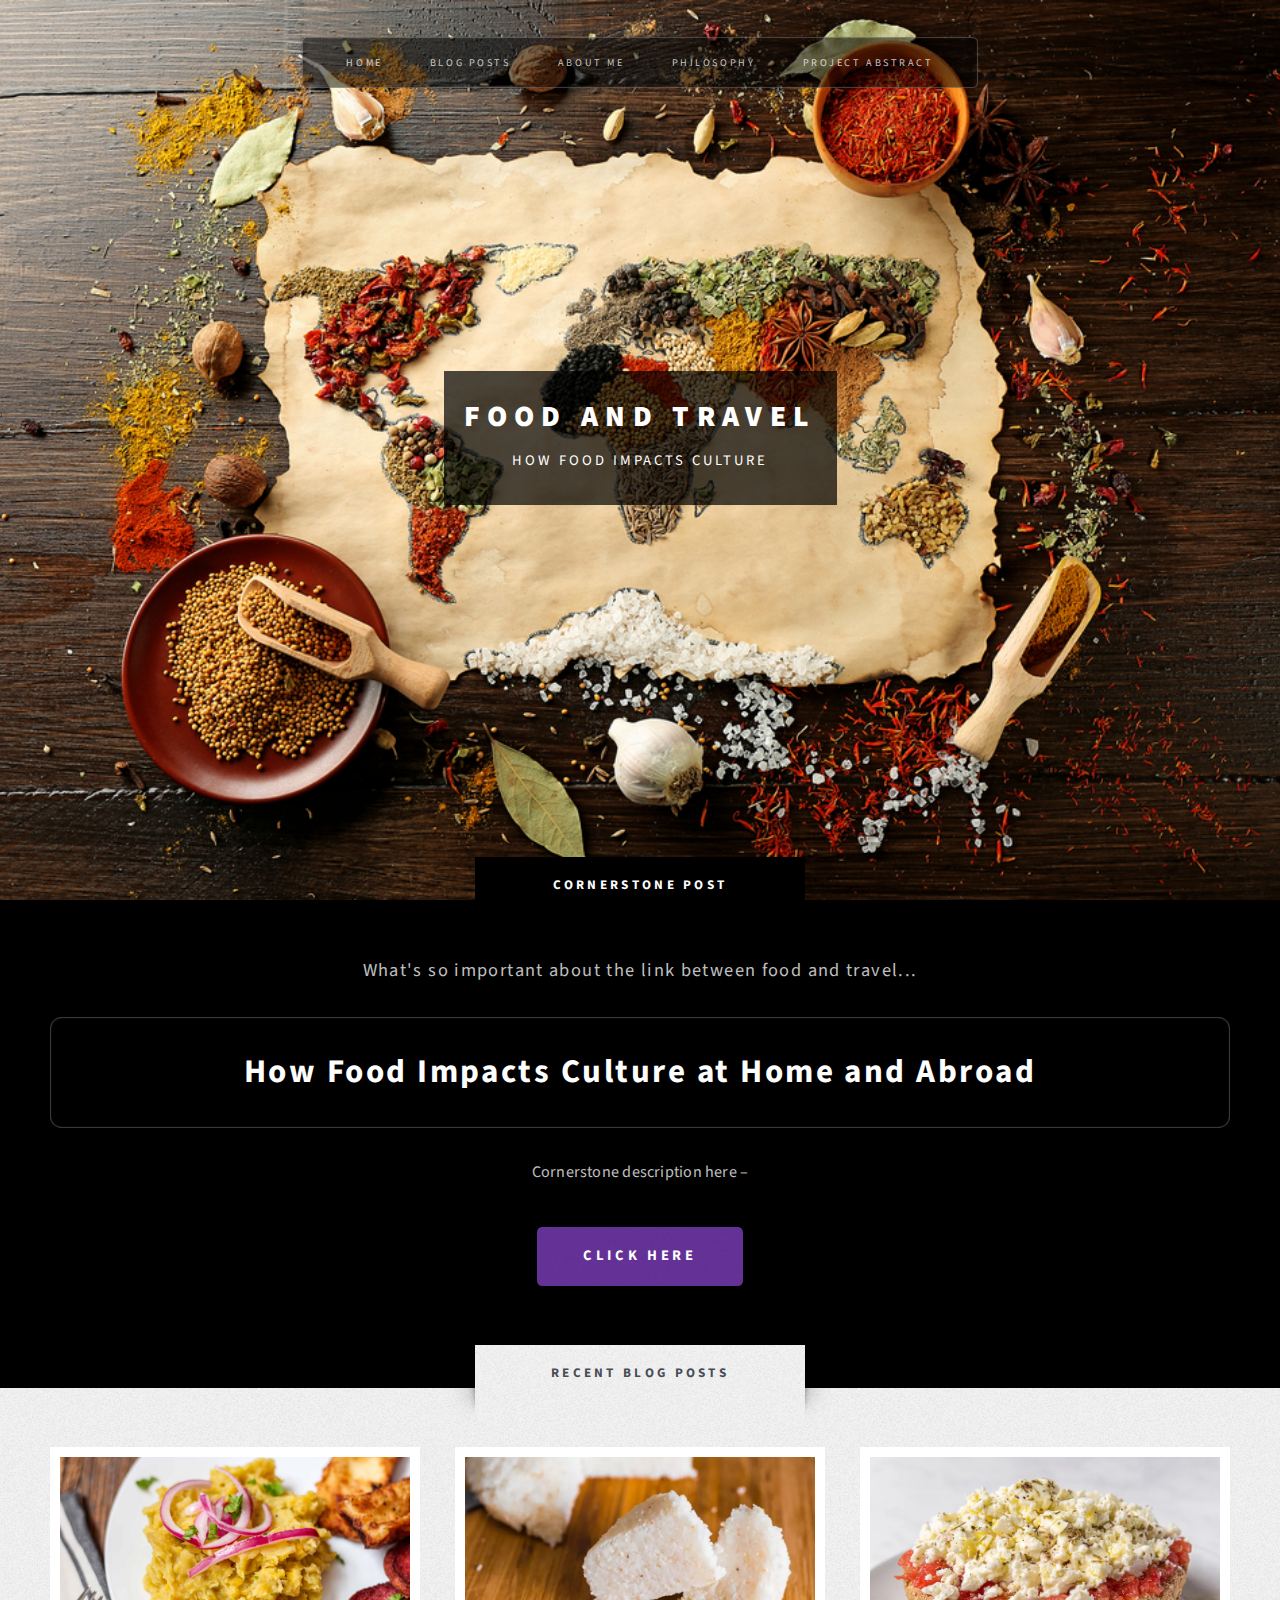
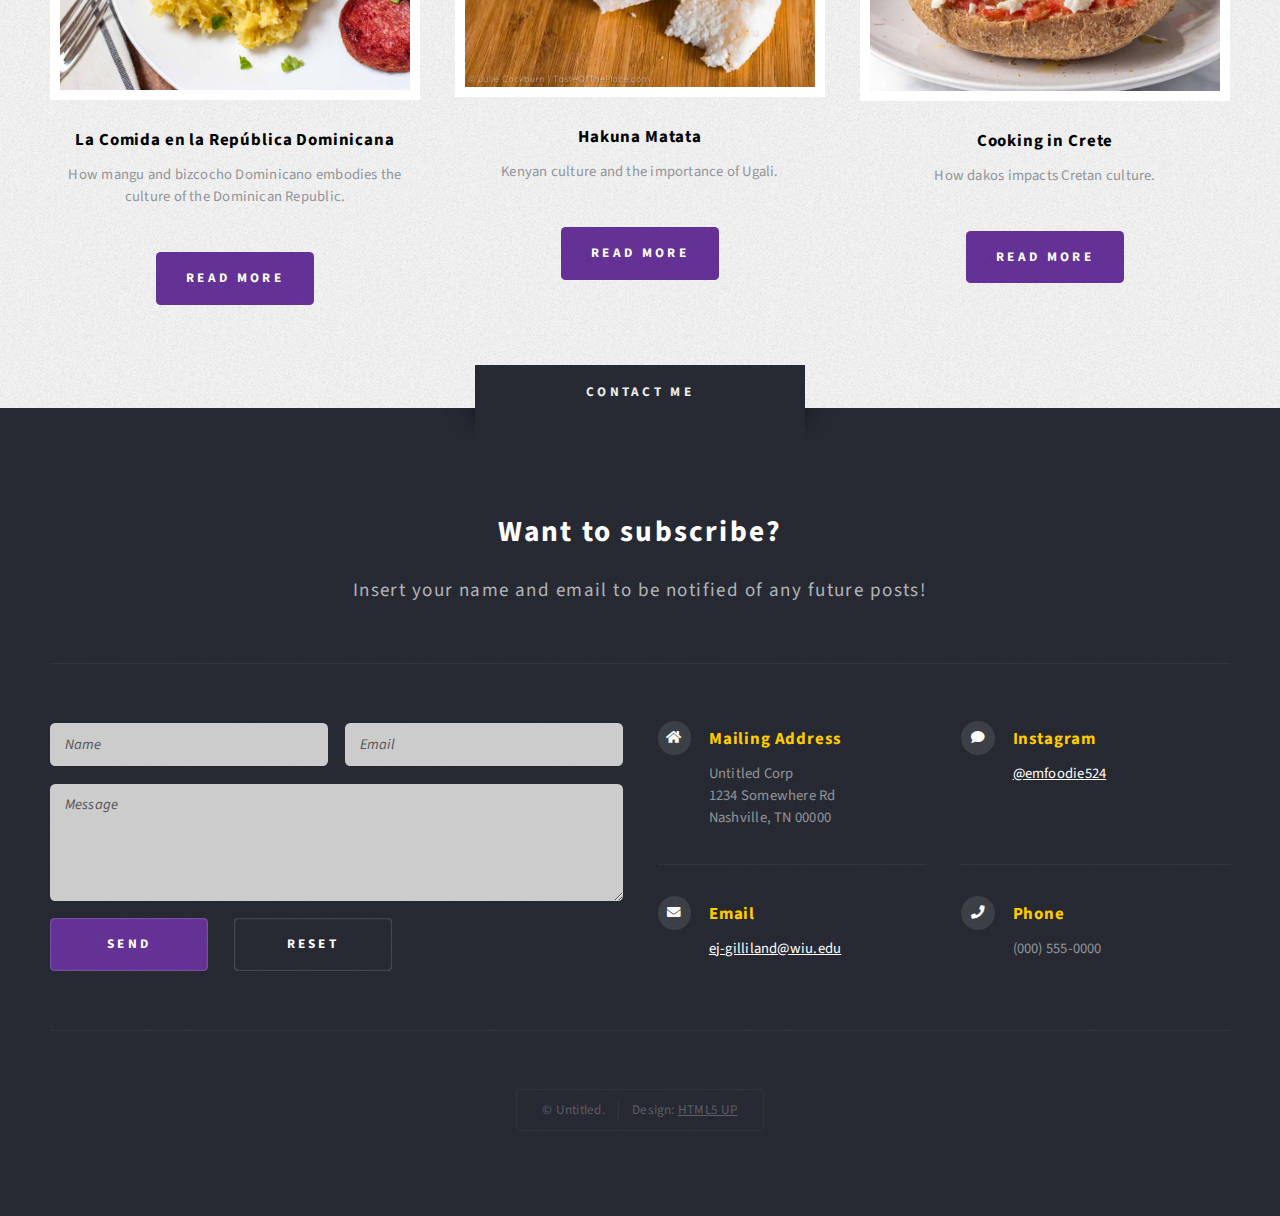
==== index.html @ 0b58a31d "Added top comments" ====
<!DOCTYPE HTML>
<!--
	Escape Velocity by HTML5 UP
	html5up.net | @ajlkn
	Free for personal and commercial use under the CCA 3.0 license (html5up.net/license)
-->
<html>
	<head>
		<title>Emma's Website</title>
		<meta charset="utf-8" />
		<meta name="viewport" content="width=device-width, initial-scale=1, user-scalable=no" />
		<link rel="stylesheet" href="assets/css/main.css" />
	</head>
	<body class="homepage is-preload">
		<div id="page-wrapper">

			<!-- Header -->
			<section id="header" class="wrapper">
				<div class="background"></div>
				<div class="content">
				  <div id="logo">
					<h1><a href="index.html">Food and Travel</a></h1>
					<p>How Food Impacts Culture</p>
				  </div>
				</div>
			  </section>
			  

					<!-- Nav -->
						<nav id="nav">
							<ul>
								<li class="current"><a href="index.html">Home</a></li>
								<li>
									<a href="#">Blog Posts</a>
									<ul>
										<li><a href="Cornerstone Blog Post.html" target="_blank">Cornerstone Blog Post</a></li>
										<li><a href="Blog Post 1.html" target="_blank">Blog Post 1</a></li>
										<li><a href="Blog Post 2.html"target="_blank">Blog Post 2</a></li>
										<li><a href="Blog Post 3.html"target="_blank">Blog Post 3</a></li>
										<li><a href="Blog Post 4.html"target="_blank">Blog Post 4</a></li>
										<li><a href="Blog Post 5.html"target="_blank">Blog Post 5</a></li>
										<li><a href="References.html"target="_blank">References</a></li>
									</ul>
								</li>
								<li><a href="About Me.html">About Me</a></li>
								<li><a href="Accessibility and Design Philosophy.html">Philosophy</a></li>
								<li><a href="Project Abstract.html">Project Abstract</a></li>
							</ul>
						</nav>

				</section>

			<!-- Intro -->
				<section id="intro" class="wrapper style1">
					<div class="title">Cornerstone Post</div>
					<div class="container">
						<p class="style1">What's so important about the link between food and travel...</p>
						<p class="style2">
							How Food Impacts Culture at Home and Abroad<br class="mobile-hide" />
							 <a href="http://html5up.net" class="nobr"></a>
						</p>
						<p class="style3">Cornerstone description here <strong></strong><strong></strong><strong></strong> 
						<a href="http://html5up.net/license"></a>
						 &ndash;</p>
						<ul class="actions">
							<li><a href="Cornerstone Blog Post.html" class="button style3 large">Click here</a></li>
						</ul>
					</div>
				</section>



			<!-- Highlights -->
				<section id="highlights" class="wrapper style3">
					<div class="title">Recent Blog Posts</div>
					<div class="container">
						<div class="row aln-center">
							<div class="col-4 col-12-medium">
								<section class="highlight">
									<a href="#" class="image featured"><img src="images/Mangu.jpg" alt="" width="200" height="200"/></a>
									<h3><a href="#">La Comida en la República Dominicana</a></h3>
									<p>How mangu and bizcocho Dominicano embodies the culture of the Dominican Republic.</p>
									<ul class="actions">
										<li><a href="Blog Post 3.html" class="button style1">Read More</a></li>
									</ul>
								</section>
							</div>
							<div class="col-4 col-12-medium">
								<section class="highlight">
									<a href="#" class="image featured"><img src="images/Ugali.jpg" alt="" width="200" height="200"/></a>
									<h3><a href="#">Hakuna Matata</a></h3>
									<p>Kenyan culture and the importance of Ugali.</p>
									<ul class="actions">
										<li><a href="Blog Post 4.html" class="button style1">Read More</a></li>
									</ul>
								</section>
							</div>
							<div class="col-4 col-12-medium">
								<section class="highlight">
									<a href="#" class="image featured"><img src="images/Dakos.jpg" alt="" width="200" height="200" /> </a>
									<h3><a href="#">Cooking in Crete</a></h3>
									<p>How dakos impacts Cretan culture.</p>
									<ul class="actions">
										<li><a href="Blog Post 5.html" class="button style1">Read More</a></li>
									</ul>
									
								</section>
							</div>
						</div>
					</div>
				</section>

			<!-- Footer -->
				<section id="footer" class="wrapper">
					<div class="title">Contact Me</div>
					<div class="container">
						<header class="style1">
							<h2>Want to subscribe?</h2>
							<p>
								Insert your name and email to be notified of any future posts!
							</p>
						</header>
						<div class="row">
							<div class="col-6 col-12-medium">

								<!-- Contact Form -->
									<section>
										<form method="post" action="#">
											<div class="row gtr-50">
												<div class="col-6 col-12-small">
													<input type="text" name="name" id="contact-name" placeholder="Name" />
												</div>
												<div class="col-6 col-12-small">
													<input type="text" name="email" id="contact-email" placeholder="Email" />
												</div>
												<div class="col-12">
													<textarea name="message" id="contact-message" placeholder="Message" rows="4"></textarea>
												</div>
												<div class="col-12">
													<ul class="actions">
														<li><input type="submit" class="style1" value="Send" /></li>
														<li><input type="reset" class="style2" value="Reset" /></li>
													</ul>
												</div>
											</div>
										</form>
									</section>

							</div>
							<div class="col-6 col-12-medium">

								<!-- Contact -->
									<section class="feature-list small">
										<div class="row">
											<div class="col-6 col-12-small">
												<section>
													<h3 class="icon solid fa-home">Mailing Address</h3>
													<p>
														Untitled Corp<br />
														1234 Somewhere Rd<br />
														Nashville, TN 00000
													</p>
												</section>
											</div>
											<div class="col-6 col-12-small">
												<section>
													<h3 class="icon solid fa-comment">Instagram</h3>
													<p>
														<a href="#">@emfoodie524</a><br />
											
													</p>
												</section>
											</div>
											<div class="col-6 col-12-small">
												<section>
													<h3 class="icon solid fa-envelope">Email</h3>
													<p>
														<a href="#">ej-gilliland@wiu.edu</a>
													</p>
												</section>
											</div>
											<div class="col-6 col-12-small">
												<section>
													<h3 class="icon solid fa-phone">Phone</h3>
													<p>
														(000) 555-0000
													</p>
												</section>
											</div>
										</div>
									</section>

							</div>
						</div>
						<div id="copyright">
							<ul>
								<li>&copy; Untitled.</li><li>Design: <a href="http://html5up.net">HTML5 UP</a></li>
							</ul>
						</div>
					</div>
				</section>

		</div>

		<!-- Scripts -->
			<script src="assets/js/jquery.min.js"></script>
			<script src="assets/js/jquery.dropotron.min.js"></script>
			<script src="assets/js/browser.min.js"></script>
			<script src="assets/js/breakpoints.min.js"></script>
			<script src="assets/js/util.js"></script>
			<script src="assets/js/main.js"></script>

	</body>
</html>
---- assets/css/main.css ----
@import url("fontawesome-all.min.css");
@import url("https://fonts.googleapis.com/css?family=Source+Sans+Pro:400,400italic,700,900");

/*
	Escape Velocity by HTML5 UP
	html5up.net | @ajlkn
	Free for personal and commercial use under the CCA 3.0 license (html5up.net/license)
*/

html, body, div, span, applet, object,
iframe, h1, h2, h3, h4, h5, h6, p, blockquote,
pre, a, abbr, acronym, address, big, cite,
code, del, dfn, em, img, ins, kbd, q, s, samp,
small, strike, strong, sub, sup, tt, var, b,
u, i, center, dl, dt, dd, ol, ul, li, fieldset,
form, label, legend, table, caption, tbody,
tfoot, thead, tr, th, td, article, aside,
canvas, details, embed, figure, figcaption,
footer, header, hgroup, menu, nav, output, ruby,
section, summary, time, mark, audio, video {
	margin: 0;
	padding: 0;
	border: 0;
	font-size: 100%;
	font: inherit;
	vertical-align: baseline;}

article, aside, details, figcaption, figure,
footer, header, hgroup, menu, nav, section {
	display: block;}

body {
	line-height: 1;
}

ol, ul {
	list-style: none;
}

blockquote, q {
	quotes: none;
}

	blockquote:before, blockquote:after, q:before, q:after {
		content: '';
		content: none;
	}

table {
	border-collapse: collapse;
	border-spacing: 0;
}

body {
	-webkit-text-size-adjust: none;
}

mark {
	background-color: transparent;
	color: inherit;
}

input::-moz-focus-inner {
	border: 0;
	padding: 0;
}

input, select, textarea {
	-moz-appearance: none;
	-webkit-appearance: none;
	-ms-appearance: none;
	appearance: none;
}

/* Basic */

	@-ms-viewport {
		width: device-width;
	}

	html {
		box-sizing: border-box;
	}

	*, *:before, *:after {
		box-sizing: inherit;
	}

	body.is-preload *, body.is-preload *:before, body.is-preload *:after {
		-moz-animation: none !important;
		-webkit-animation: none !important;
		-ms-animation: none !important;
		animation: none !important;
		-moz-transition: none !important;
		-webkit-transition: none !important;
		-ms-transition: none !important;
		transition: none !important;
	}

	body, input, textarea, select {
		font-family: 'Source Sans Pro', open sans;
		font-weight: 400;
		color: #919499;
		font-size: 14pt;
		line-height: 1.75em;
		letter-spacing: 0.025em;
	}

	h1, h2, h3, h4, h5, h6 {
		font-weight: 700;
		color: #484d55;
	}

		h1 a, h2 a, h3 a, h4 a, h5 a, h6 a {
			color: inherit;
			text-decoration: none;
		}

	a {
		-moz-transition: color .25s ease-in-out;
		-webkit-transition: color .25s ease-in-out;
		-ms-transition: color .25s ease-in-out;
		transition: color .25s ease-in-out;
		text-decoration: underline;
		color: #717479;
	}

		a:hover {
			text-decoration: none;
		}

	strong, b {
		font-weight: 700;
		color: #484d55;
	}

	blockquote {
		border-left: solid 0.5em #ddd;
		padding: 1em 0 1em 2em;
		font-style: italic;
	}

	em, i {
		font-style: italic;
	}

	hr {
		border: 0;
		border-top: solid 1px #ddd;
		margin: 2em 0 2em 0;
	}

	sub {
		position: relative;
		top: 0.5em;
		font-size: 0.8em;
	}

	sup {
		position: relative;
		top: -0.5em;
		font-size: 0.8em;
	}

	.nobr {
		white-space: nowrap;
	}

	br.clear {
		clear: both;
	}

	p, ul, ol, dl, table, blockquote, form {
		margin-bottom: 2em;
	}

/* Container */

	.container {
		margin: 0 auto;
		max-width: 100%;
		width: 68em;
	}

		@media screen and (max-width: 1680px) {

			.container {
				width: 70em;
			}

		}

		@media screen and (max-width: 1280px) {

			.container {
				width: calc(100% - 100px);
			}

		}

		@media screen and (max-width: 980px) {

			.container {
				width: calc(100% - 100px);
			}

		}

		@media screen and (max-width: 736px) {

			.container {
				width: calc(100% - 40px);
			}

		}

/* Row */

	.row {
		display: flex;
		flex-wrap: wrap;
		box-sizing: border-box;
		align-items: stretch;
	}

		.row > * {
			box-sizing: border-box;
		}

		.row.gtr-uniform > * > :last-child {
			margin-bottom: 0;
		}

		.row.aln-left {
			justify-content: flex-start;
		}

		.row.aln-center {
			justify-content: center;
		}

		.row.aln-right {
			justify-content: flex-end;
		}

		.row.aln-top {
			align-items: flex-start;
		}

		.row.aln-middle {
			align-items: center;
		}

		.row.aln-bottom {
			align-items: flex-end;
		}

		.row > .imp {
			order: -1;
		}

		.row > .col-1 {
			width: 8.33333%;
		}

		.row > .off-1 {
			margin-left: 8.33333%;
		}

		.row > .col-2 {
			width: 16.66667%;
		}

		.row > .off-2 {
			margin-left: 16.66667%;
		}

		.row > .col-3 {
			width: 25%;
		}

		.row > .off-3 {
			margin-left: 25%;
		}

		.row > .col-4 {
			width: 33.33333%;
		}

		.row > .off-4 {
			margin-left: 33.33333%;
		}

		.row > .col-5 {
			width: 41.66667%;
		}

		.row > .off-5 {
			margin-left: 41.66667%;
		}

		.row > .col-6 {
			width: 50%;
		}

		.row > .off-6 {
			margin-left: 50%;
		}

		.row > .col-7 {
			width: 58.33333%;
		}

		.row > .off-7 {
			margin-left: 58.33333%;
		}

		.row > .col-8 {
			width: 66.66667%;
		}

		.row > .off-8 {
			margin-left: 66.66667%;
		}

		.row > .col-9 {
			width: 75%;
		}

		.row > .off-9 {
			margin-left: 75%;
		}

		.row > .col-10 {
			width: 83.33333%;
		}

		.row > .off-10 {
			margin-left: 83.33333%;
		}

		.row > .col-11 {
			width: 91.66667%;
		}

		.row > .off-11 {
			margin-left: 91.66667%;
		}

		.row > .col-12 {
			width: 100%;
		}

		.row > .off-12 {
			margin-left: 100%;
		}

		.row.gtr-0 {
			margin-top: 0px;
			margin-left: 0px;
		}

			.row.gtr-0 > * {
				padding: 0px 0 0 0px;
			}

			.row.gtr-0.gtr-uniform {
				margin-top: 0px;
			}

				.row.gtr-0.gtr-uniform > * {
					padding-top: 0px;
				}

		.row.gtr-25 {
			margin-top: -12.5px;
			margin-left: -12.5px;
		}

			.row.gtr-25 > * {
				padding: 12.5px 0 0 12.5px;
			}

			.row.gtr-25.gtr-uniform {
				margin-top: -12.5px;
			}

				.row.gtr-25.gtr-uniform > * {
					padding-top: 12.5px;
				}

		.row.gtr-50 {
			margin-top: -25px;
			margin-left: -25px;
		}

			.row.gtr-50 > * {
				padding: 25px 0 0 25px;
			}

			.row.gtr-50.gtr-uniform {
				margin-top: -25px;
			}

				.row.gtr-50.gtr-uniform > * {
					padding-top: 25px;
				}

		.row {
			margin-top: -50px;
			margin-left: -50px;
		}

			.row > * {
				padding: 50px 0 0 50px;
			}

			.row.gtr-uniform {
				margin-top: -50px;
			}

				.row.gtr-uniform > * {
					padding-top: 50px;
				}

		.row.gtr-150 {
			margin-top: -75px;
			margin-left: -75px;
		}

			.row.gtr-150 > * {
				padding: 75px 0 0 75px;
			}

			.row.gtr-150.gtr-uniform {
				margin-top: -75px;
			}

				.row.gtr-150.gtr-uniform > * {
					padding-top: 75px;
				}

		.row.gtr-200 {
			margin-top: -100px;
			margin-left: -100px;
		}

			.row.gtr-200 > * {
				padding: 100px 0 0 100px;
			}

			.row.gtr-200.gtr-uniform {
				margin-top: -100px;
			}

				.row.gtr-200.gtr-uniform > * {
					padding-top: 100px;
				}

		@media screen and (max-width: 1680px) {

			.row {
				display: flex;
				flex-wrap: wrap;
				box-sizing: border-box;
				align-items: stretch;
			}

				.row > * {
					box-sizing: border-box;
				}

				.row.gtr-uniform > * > :last-child {
					margin-bottom: 0;
				}

				.row.aln-left {
					justify-content: flex-start;
				}

				.row.aln-center {
					justify-content: center;
				}

				.row.aln-right {
					justify-content: flex-end;
				}

				.row.aln-top {
					align-items: flex-start;
				}

				.row.aln-middle {
					align-items: center;
				}

				.row.aln-bottom {
					align-items: flex-end;
				}

				.row > .imp-xlarge {
					order: -1;
				}

				.row > .col-1-xlarge {
					width: 8.33333%;
				}

				.row > .off-1-xlarge {
					margin-left: 8.33333%;
				}

				.row > .col-2-xlarge {
					width: 16.66667%;
				}

				.row > .off-2-xlarge {
					margin-left: 16.66667%;
				}

				.row > .col-3-xlarge {
					width: 25%;
				}

				.row > .off-3-xlarge {
					margin-left: 25%;
				}

				.row > .col-4-xlarge {
					width: 33.33333%;
				}

				.row > .off-4-xlarge {
					margin-left: 33.33333%;
				}

				.row > .col-5-xlarge {
					width: 41.66667%;
				}

				.row > .off-5-xlarge {
					margin-left: 41.66667%;
				}

				.row > .col-6-xlarge {
					width: 50%;
				}

				.row > .off-6-xlarge {
					margin-left: 50%;
				}

				.row > .col-7-xlarge {
					width: 58.33333%;
				}

				.row > .off-7-xlarge {
					margin-left: 58.33333%;
				}

				.row > .col-8-xlarge {
					width: 66.66667%;
				}

				.row > .off-8-xlarge {
					margin-left: 66.66667%;
				}

				.row > .col-9-xlarge {
					width: 75%;
				}

				.row > .off-9-xlarge {
					margin-left: 75%;
				}

				.row > .col-10-xlarge {
					width: 83.33333%;
				}

				.row > .off-10-xlarge {
					margin-left: 83.33333%;
				}

				.row > .col-11-xlarge {
					width: 91.66667%;
				}

				.row > .off-11-xlarge {
					margin-left: 91.66667%;
				}

				.row > .col-12-xlarge {
					width: 100%;
				}

				.row > .off-12-xlarge {
					margin-left: 100%;
				}

				.row.gtr-0 {
					margin-top: 0px;
					margin-left: 0px;
				}

					.row.gtr-0 > * {
						padding: 0px 0 0 0px;
					}

					.row.gtr-0.gtr-uniform {
						margin-top: 0px;
					}

						.row.gtr-0.gtr-uniform > * {
							padding-top: 0px;
						}

				.row.gtr-25 {
					margin-top: -12.5px;
					margin-left: -12.5px;
				}

					.row.gtr-25 > * {
						padding: 12.5px 0 0 12.5px;
					}

					.row.gtr-25.gtr-uniform {
						margin-top: -12.5px;
					}

						.row.gtr-25.gtr-uniform > * {
							padding-top: 12.5px;
						}

				.row.gtr-50 {
					margin-top: -25px;
					margin-left: -25px;
				}

					.row.gtr-50 > * {
						padding: 25px 0 0 25px;
					}

					.row.gtr-50.gtr-uniform {
						margin-top: -25px;
					}

						.row.gtr-50.gtr-uniform > * {
							padding-top: 25px;
						}

				.row {
					margin-top: -50px;
					margin-left: -50px;
				}

					.row > * {
						padding: 50px 0 0 50px;
					}

					.row.gtr-uniform {
						margin-top: -50px;
					}

						.row.gtr-uniform > * {
							padding-top: 50px;
						}

				.row.gtr-150 {
					margin-top: -75px;
					margin-left: -75px;
				}

					.row.gtr-150 > * {
						padding: 75px 0 0 75px;
					}

					.row.gtr-150.gtr-uniform {
						margin-top: -75px;
					}

						.row.gtr-150.gtr-uniform > * {
							padding-top: 75px;
						}

				.row.gtr-200 {
					margin-top: -100px;
					margin-left: -100px;
				}

					.row.gtr-200 > * {
						padding: 100px 0 0 100px;
					}

					.row.gtr-200.gtr-uniform {
						margin-top: -100px;
					}

						.row.gtr-200.gtr-uniform > * {
							padding-top: 100px;
						}

		}

		@media screen and (max-width: 1280px) {

			.row {
				display: flex;
				flex-wrap: wrap;
				box-sizing: border-box;
				align-items: stretch;
			}

				.row > * {
					box-sizing: border-box;
				}

				.row.gtr-uniform > * > :last-child {
					margin-bottom: 0;
				}

				.row.aln-left {
					justify-content: flex-start;
				}

				.row.aln-center {
					justify-content: center;
				}

				.row.aln-right {
					justify-content: flex-end;
				}

				.row.aln-top {
					align-items: flex-start;
				}

				.row.aln-middle {
					align-items: center;
				}

				.row.aln-bottom {
					align-items: flex-end;
				}

				.row > .imp-large {
					order: -1;
				}

				.row > .col-1-large {
					width: 8.33333%;
				}

				.row > .off-1-large {
					margin-left: 8.33333%;
				}

				.row > .col-2-large {
					width: 16.66667%;
				}

				.row > .off-2-large {
					margin-left: 16.66667%;
				}

				.row > .col-3-large {
					width: 25%;
				}

				.row > .off-3-large {
					margin-left: 25%;
				}

				.row > .col-4-large {
					width: 33.33333%;
				}

				.row > .off-4-large {
					margin-left: 33.33333%;
				}

				.row > .col-5-large {
					width: 41.66667%;
				}

				.row > .off-5-large {
					margin-left: 41.66667%;
				}

				.row > .col-6-large {
					width: 50%;
				}

				.row > .off-6-large {
					margin-left: 50%;
				}

				.row > .col-7-large {
					width: 58.33333%;
				}

				.row > .off-7-large {
					margin-left: 58.33333%;
				}

				.row > .col-8-large {
					width: 66.66667%;
				}

				.row > .off-8-large {
					margin-left: 66.66667%;
				}

				.row > .col-9-large {
					width: 75%;
				}

				.row > .off-9-large {
					margin-left: 75%;
				}

				.row > .col-10-large {
					width: 83.33333%;
				}

				.row > .off-10-large {
					margin-left: 83.33333%;
				}

				.row > .col-11-large {
					width: 91.66667%;
				}

				.row > .off-11-large {
					margin-left: 91.66667%;
				}

				.row > .col-12-large {
					width: 100%;
				}

				.row > .off-12-large {
					margin-left: 100%;
				}

				.row.gtr-0 {
					margin-top: 0px;
					margin-left: 0px;
				}

					.row.gtr-0 > * {
						padding: 0px 0 0 0px;
					}

					.row.gtr-0.gtr-uniform {
						margin-top: 0px;
					}

						.row.gtr-0.gtr-uniform > * {
							padding-top: 0px;
						}

				.row.gtr-25 {
					margin-top: -8.75px;
					margin-left: -8.75px;
				}

					.row.gtr-25 > * {
						padding: 8.75px 0 0 8.75px;
					}

					.row.gtr-25.gtr-uniform {
						margin-top: -8.75px;
					}

						.row.gtr-25.gtr-uniform > * {
							padding-top: 8.75px;
						}

				.row.gtr-50 {
					margin-top: -17.5px;
					margin-left: -17.5px;
				}

					.row.gtr-50 > * {
						padding: 17.5px 0 0 17.5px;
					}

					.row.gtr-50.gtr-uniform {
						margin-top: -17.5px;
					}

						.row.gtr-50.gtr-uniform > * {
							padding-top: 17.5px;
						}

				.row {
					margin-top: -35px;
					margin-left: -35px;
				}

					.row > * {
						padding: 35px 0 0 35px;
					}

					.row.gtr-uniform {
						margin-top: -35px;
					}

						.row.gtr-uniform > * {
							padding-top: 35px;
						}

				.row.gtr-150 {
					margin-top: -52.5px;
					margin-left: -52.5px;
				}

					.row.gtr-150 > * {
						padding: 52.5px 0 0 52.5px;
					}

					.row.gtr-150.gtr-uniform {
						margin-top: -52.5px;
					}

						.row.gtr-150.gtr-uniform > * {
							padding-top: 52.5px;
						}

				.row.gtr-200 {
					margin-top: -70px;
					margin-left: -70px;
				}

					.row.gtr-200 > * {
						padding: 70px 0 0 70px;
					}

					.row.gtr-200.gtr-uniform {
						margin-top: -70px;
					}

						.row.gtr-200.gtr-uniform > * {
							padding-top: 70px;
						}

		}

		@media screen and (max-width: 980px) {

			.row {
				display: flex;
				flex-wrap: wrap;
				box-sizing: border-box;
				align-items: stretch;
			}

				.row > * {
					box-sizing: border-box;
				}

				.row.gtr-uniform > * > :last-child {
					margin-bottom: 0;
				}

				.row.aln-left {
					justify-content: flex-start;
				}

				.row.aln-center {
					justify-content: center;
				}

				.row.aln-right {
					justify-content: flex-end;
				}

				.row.aln-top {
					align-items: flex-start;
				}

				.row.aln-middle {
					align-items: center;
				}

				.row.aln-bottom {
					align-items: flex-end;
				}

				.row > .imp-medium {
					order: -1;
				}

				.row > .col-1-medium {
					width: 8.33333%;
				}

				.row > .off-1-medium {
					margin-left: 8.33333%;
				}

				.row > .col-2-medium {
					width: 16.66667%;
				}

				.row > .off-2-medium {
					margin-left: 16.66667%;
				}

				.row > .col-3-medium {
					width: 25%;
				}

				.row > .off-3-medium {
					margin-left: 25%;
				}

				.row > .col-4-medium {
					width: 33.33333%;
				}

				.row > .off-4-medium {
					margin-left: 33.33333%;
				}

				.row > .col-5-medium {
					width: 41.66667%;
				}

				.row > .off-5-medium {
					margin-left: 41.66667%;
				}

				.row > .col-6-medium {
					width: 50%;
				}

				.row > .off-6-medium {
					margin-left: 50%;
				}

				.row > .col-7-medium {
					width: 58.33333%;
				}

				.row > .off-7-medium {
					margin-left: 58.33333%;
				}

				.row > .col-8-medium {
					width: 66.66667%;
				}

				.row > .off-8-medium {
					margin-left: 66.66667%;
				}

				.row > .col-9-medium {
					width: 75%;
				}

				.row > .off-9-medium {
					margin-left: 75%;
				}

				.row > .col-10-medium {
					width: 83.33333%;
				}

				.row > .off-10-medium {
					margin-left: 83.33333%;
				}

				.row > .col-11-medium {
					width: 91.66667%;
				}

				.row > .off-11-medium {
					margin-left: 91.66667%;
				}

				.row > .col-12-medium {
					width: 100%;
				}

				.row > .off-12-medium {
					margin-left: 100%;
				}

				.row.gtr-0 {
					margin-top: 0px;
					margin-left: 0px;
				}

					.row.gtr-0 > * {
						padding: 0px 0 0 0px;
					}

					.row.gtr-0.gtr-uniform {
						margin-top: 0px;
					}

						.row.gtr-0.gtr-uniform > * {
							padding-top: 0px;
						}

				.row.gtr-25 {
					margin-top: -12.5px;
					margin-left: -12.5px;
				}

					.row.gtr-25 > * {
						padding: 12.5px 0 0 12.5px;
					}

					.row.gtr-25.gtr-uniform {
						margin-top: -12.5px;
					}

						.row.gtr-25.gtr-uniform > * {
							padding-top: 12.5px;
						}

				.row.gtr-50 {
					margin-top: -25px;
					margin-left: -25px;
				}

					.row.gtr-50 > * {
						padding: 25px 0 0 25px;
					}

					.row.gtr-50.gtr-uniform {
						margin-top: -25px;
					}

						.row.gtr-50.gtr-uniform > * {
							padding-top: 25px;
						}

				.row {
					margin-top: -50px;
					margin-left: -50px;
				}

					.row > * {
						padding: 50px 0 0 50px;
					}

					.row.gtr-uniform {
						margin-top: -50px;
					}

						.row.gtr-uniform > * {
							padding-top: 50px;
						}

				.row.gtr-150 {
					margin-top: -75px;
					margin-left: -75px;
				}

					.row.gtr-150 > * {
						padding: 75px 0 0 75px;
					}

					.row.gtr-150.gtr-uniform {
						margin-top: -75px;
					}

						.row.gtr-150.gtr-uniform > * {
							padding-top: 75px;
						}

				.row.gtr-200 {
					margin-top: -100px;
					margin-left: -100px;
				}

					.row.gtr-200 > * {
						padding: 100px 0 0 100px;
					}

					.row.gtr-200.gtr-uniform {
						margin-top: -100px;
					}

						.row.gtr-200.gtr-uniform > * {
							padding-top: 100px;
						}

		}

		@media screen and (max-width: 736px) {

			.row {
				display: flex;
				flex-wrap: wrap;
				box-sizing: border-box;
				align-items: stretch;
			}

				.row > * {
					box-sizing: border-box;
				}

				.row.gtr-uniform > * > :last-child {
					margin-bottom: 0;
				}

				.row.aln-left {
					justify-content: flex-start;
				}

				.row.aln-center {
					justify-content: center;
				}

				.row.aln-right {
					justify-content: flex-end;
				}

				.row.aln-top {
					align-items: flex-start;
				}

				.row.aln-middle {
					align-items: center;
				}

				.row.aln-bottom {
					align-items: flex-end;
				}

				.row > .imp-small {
					order: -1;
				}

				.row > .col-1-small {
					width: 8.33333%;
				}

				.row > .off-1-small {
					margin-left: 8.33333%;
				}

				.row > .col-2-small {
					width: 16.66667%;
				}

				.row > .off-2-small {
					margin-left: 16.66667%;
				}

				.row > .col-3-small {
					width: 25%;
				}

				.row > .off-3-small {
					margin-left: 25%;
				}

				.row > .col-4-small {
					width: 33.33333%;
				}

				.row > .off-4-small {
					margin-left: 33.33333%;
				}

				.row > .col-5-small {
					width: 41.66667%;
				}

				.row > .off-5-small {
					margin-left: 41.66667%;
				}

				.row > .col-6-small {
					width: 50%;
				}

				.row > .off-6-small {
					margin-left: 50%;
				}

				.row > .col-7-small {
					width: 58.33333%;
				}

				.row > .off-7-small {
					margin-left: 58.33333%;
				}

				.row > .col-8-small {
					width: 66.66667%;
				}

				.row > .off-8-small {
					margin-left: 66.66667%;
				}

				.row > .col-9-small {
					width: 75%;
				}

				.row > .off-9-small {
					margin-left: 75%;
				}

				.row > .col-10-small {
					width: 83.33333%;
				}

				.row > .off-10-small {
					margin-left: 83.33333%;
				}

				.row > .col-11-small {
					width: 91.66667%;
				}

				.row > .off-11-small {
					margin-left: 91.66667%;
				}

				.row > .col-12-small {
					width: 100%;
				}

				.row > .off-12-small {
					margin-left: 100%;
				}

				.row.gtr-0 {
					margin-top: 0px;
					margin-left: 0px;
				}

					.row.gtr-0 > * {
						padding: 0px 0 0 0px;
					}

					.row.gtr-0.gtr-uniform {
						margin-top: 0px;
					}

						.row.gtr-0.gtr-uniform > * {
							padding-top: 0px;
						}

				.row.gtr-25 {
					margin-top: -7.5px;
					margin-left: -7.5px;
				}

					.row.gtr-25 > * {
						padding: 7.5px 0 0 7.5px;
					}

					.row.gtr-25.gtr-uniform {
						margin-top: -7.5px;
					}

						.row.gtr-25.gtr-uniform > * {
							padding-top: 7.5px;
						}

				.row.gtr-50 {
					margin-top: -15px;
					margin-left: -15px;
				}

					.row.gtr-50 > * {
						padding: 15px 0 0 15px;
					}

					.row.gtr-50.gtr-uniform {
						margin-top: -15px;
					}

						.row.gtr-50.gtr-uniform > * {
							padding-top: 15px;
						}

				.row {
					margin-top: -30px;
					margin-left: -30px;
				}

					.row > * {
						padding: 30px 0 0 30px;
					}

					.row.gtr-uniform {
						margin-top: -30px;
					}

						.row.gtr-uniform > * {
							padding-top: 30px;
						}

				.row.gtr-150 {
					margin-top: -45px;
					margin-left: -45px;
				}

					.row.gtr-150 > * {
						padding: 45px 0 0 45px;
					}

					.row.gtr-150.gtr-uniform {
						margin-top: -45px;
					}

						.row.gtr-150.gtr-uniform > * {
							padding-top: 45px;
						}

				.row.gtr-200 {
					margin-top: -60px;
					margin-left: -60px;
				}

					.row.gtr-200 > * {
						padding: 60px 0 0 60px;
					}

					.row.gtr-200.gtr-uniform {
						margin-top: -60px;
					}

						.row.gtr-200.gtr-uniform > * {
							padding-top: 60px;
						}

		}

/* Section/Article */

	section,
	article {
		margin: 0 0 4em 0;
	}

	section > :last-child,
	article > :last-child,
	section:last-child,
	article:last-child {
		margin-bottom: 0;
	}

	header.style1 {
		text-align: center;
		padding: 3em 0 3em 0;
	}

		header.style1 h2 {
			font-weight: 700;
			font-size: 2em;
			letter-spacing: 0.075em;
			line-height: 1.5em;
		}

		header.style1 p {
			color: #b1b4b9;
			display: block;
			margin: 1.15em 0 0 0;
			font-size: 1.3em;
			letter-spacing: 0.075em;
			line-height: 1.5em;
		}

/* Table */

	table {
		width: 100%;
	}

		table.default {
			width: 100%;
		}

			table.default tbody tr:nth-child(2n+2) {
				background: #f4f4f4;
			}

			table.default td {
				padding: 0.5em 1em 0.5em 1em;
			}

			table.default th {
				text-align: left;
				font-weight: 400;
				padding: 0.5em 1em 0.5em 1em;
			}

			table.default thead {
				background: #484d55;
				color: #fff;
			}

			table.default tfoot {
				background: #eee;
			}

/* Form */

	form label {
		display: block;
		font-weight: 700;
		color: #484d55;
		margin: 0.25em 0 0.5em 0;
	}

	form input[type="text"],
	form input[type="email"],
	form input[type="password"],
	form select,
	form textarea {
		-moz-transition: all .25s ease-in-out;
		-webkit-transition: all .25s ease-in-out;
		-ms-transition: all .25s ease-in-out;
		transition: all .25s ease-in-out;
		-webkit-appearance: none;
		display: block;
		border: 0;
		background: #eee;
		box-shadow: inset 0px 0px 1px 0px #a0a1a7;
		border-radius: 0.35em;
		width: 100%;
		padding: 0.75em 1em 0.75em 1em;
	}

		form input[type="text"]:focus,
		form input[type="email"]:focus,
		form input[type="password"]:focus,
		form select:focus,
		form textarea:focus {
			background: #f8f8f8;
		}

	form input[type="text"],
	form input[type="email"]
	input[type="password"] {
		line-height: 1em;
	}

	form select {
		line-height: 1em;
	}

	form textarea {
		min-height: 8em;
	}

	form ul.actions {
		margin-top: 0;
	}

	form ::-webkit-input-placeholder {
		color: #555 !important;
		font-style: italic;
		line-height: 1.35em;
	}

	form :-moz-placeholder {
		color: #555 !important;
		font-style: italic;
	}

	form ::-moz-placeholder {
		color: #555 !important;
		font-style: italic;
	}

	form :-ms-input-placeholder {
		color: #555 !important;
		font-style: italic;
	}

	form ::-moz-focus-inner {
		border: 0;
	}

/* Image */

	.image {
		display: inline-block;
	}

		.image img {
			display: block;
			width: 100%;
		}

		.image.fit {
			display: block;
			width: 100%;
		}

		.image.left {
			float: left;
			margin: 0 2em 2em 0;
		}

		.image.centered {
			display: block;
			margin: 0 0 2em 0;
		}

			.image.centered img {
				margin: 0 auto;
				width: auto;
			}

		.image.featured {
			display: block;
			width: 100%;
			margin: 0 0 2em 0;
		}
		.image.featured img {
			max-width: 500px; /* Set the maximum width to 500px */
			height: auto; /* Maintain aspect ratio by auto-adjusting the height */
			margin: 0 auto; /* Center the image horizontally */

		  }

/* Button */

	input[type="button"],
	input[type="submit"],
	input[type="reset"],
	button,
	.button {
		-moz-transition: all .25s ease-in-out;
		-webkit-transition: all .25s ease-in-out;
		-ms-transition: all .25s ease-in-out;
		transition: all .25s ease-in-out;
		display: inline-block;
		background: #444;
		text-align: center;
		text-transform: uppercase;
		font-weight: 700;
		letter-spacing: 0.25em;
		text-decoration: none;
		border-radius: 0.35em;
		border: 0;
		outline: 0;
		cursor: pointer;
		padding: 0 2.25em 0 2.25em;
		font-size: 0.9em;
		min-width: 12em;
		height: 4em;
		line-height: 4em;
	}

		input[type="button"]:hover,
		input[type="submit"]:hover,
		input[type="reset"]:hover,
		button:hover,
		.button:hover {
			background-color: #c283f2;
		}

		input[type="button"].large,
		input[type="submit"].large,
		input[type="reset"].large,
		button.large,
		.button.large {
			font-size: 1em;
			min-width: 14em;
		}

		input[type="button"].style1,
		input[type="submit"].style1,
		input[type="reset"].style1,
		button.style1,
		.button.style1 {
			background: #663399 url("images/overlay.png");
			color: #fff;
		}

			input[type="button"].style1:hover,
			input[type="submit"].style1:hover,
			input[type="reset"].style1:hover,
			button.style1:hover,
			.button.style1:hover {
				background-color: #FFCC00;
			}

			input[type="button"].style1:active,
			input[type="submit"].style1:active,
			input[type="reset"].style1:active,
			button.style1:active,
			.button.style1:active {
				background-color: #FFCC00;
			}

		input[type="button"].style2,
		input[type="submit"].style2,
		input[type="reset"].style2,
		button.style2,
		.button.style2 {
			background: none;
			color: #663399;
			box-shadow: inset 0px 0px 2px 0px #a0a1a7;
		}

			input[type="button"].style2:hover,
			input[type="submit"].style2:hover,
			input[type="reset"].style2:hover,
			button.style2:hover,
			.button.style2:hover {
				box-shadow: inset 0px 0px 2px 0px #606167;
			}

			input[type="button"].style2:active,
			input[type="submit"].style2:active,
			input[type="reset"].style2:active,
			button.style2:active,
			.button.style2:active {
				box-shadow: inset 0px 0px 2px 0px #202127;
			}

		input[type="button"].style3,
		input[type="submit"].style3,
		input[type="reset"].style3,
		button.style3,
		.button.style3 {
			background: #663399 url("images/overlay.png");
		}

			input[type="button"].style3:hover,
			input[type="submit"].style3:hover,
			input[type="reset"].style3:hover,
			button.style3:hover,
			.button.style3:hover {
				background-color: #FFCC00;
				color: white !important;

			}

			input[type="button"].style3:active,
			input[type="submit"].style3:active,
			input[type="reset"].style3:active,
			button.style3:active,
			.button.style3:active {
				background-color: #1f232b;
			}

/* List */

	ul {
		list-style: disc;
		padding-left: 1em;
	}

		ul li {
			padding-left: 0.5em;
		}

		ul.style2 {
			list-style: none;
			padding-left: 0;
		}

			ul.style2 li {
				border-top: solid 1px #eee;
				padding: 1.5em 0 0 0;
				margin: 1.5em 0 0 0;
			}

				ul.style2 li:first-child {
					border-top: 0;
					padding-top: 0;
					margin-top: 0;
				}

		ul.style3 {
			list-style: none;
			padding-left: 0;
		}

			ul.style3 li {
				border-top: solid 1px #eee;
				padding: 0.5em 0 0 0;
				margin: 0.5em 0 0 0;
			}

				ul.style3 li:first-child {
					border-top: 0;
					padding-top: 0;
					margin-top: 0;
				}

	ol {
		list-style: decimal;
		padding-left: 1.25em;
	}

		ol li {
			padding-left: 0.25em;
		}

/* Actions */

	ul.actions {
		list-style: none;
		padding-left: 0;
		margin: 3em 0 0 0;
	}

		ul.actions li {
			display: inline-block;
			margin: 0 0.75em 0 0.75em;
			padding-left: 0;
		}

			ul.actions li:first-child {
				margin-left: 0;
			}

			ul.actions li:last-child {
				margin-right: 0;
			}

		ul.actions.special {
			text-align: center;
		}

/* Feature List */

	.feature-list {
		max-width: 58em;
		margin-left: auto;
		margin-right: auto;
		position: relative;
		top: 0.75em;
	}

		.feature-list section {
			border-top: solid 1px #eee;
			padding-top: 3em;
			padding-left: 5em;
			position: relative;
		}

		@media screen and (min-width: 981px) {

			.feature-list > .row > :nth-child(-n + 2) > section {
				border-top: 0;
				padding-top: 0;
			}

		}

		.feature-list h3 {
			color: #FFCC00 !important;
			margin: -0.35em 0 0.75em 0;
			font-size: 1.15em;
			letter-spacing: 0.05em;
		}

			.feature-list h3:before {
				display: block;
				color: #fff;
				background: #2f333b url("images/overlay.png");
				border-radius: 2.5em;
				text-align: center;
				width: 2.5em;
				height: 2.5em;
				line-height: 2.5em;
				margin-right: 0.75em;
				position: absolute;
				left: 0;
				margin-top: -0.5em;
			}

		.feature-list.small section {
			padding-left: 3.5em;
		}

		.feature-list.small h3:before {
			font-size: 0.8em;
		}

/* Icons */

	.icon {
		text-decoration: none;
		text-decoration: none;
	}

		.icon:before {
			-moz-osx-font-smoothing: grayscale;
			-webkit-font-smoothing: antialiased;
			display: inline-block;
			font-style: normal;
			font-variant: normal;
			text-rendering: auto;
			line-height: 1;
			text-transform: none !important;
			font-family: 'Font Awesome 5 Free';
			font-weight: 400;
		}

		.icon:before {
			line-height: inherit;
			font-size: 1.25em;
		}

		.icon > .label {
			display: none;
		}

		.icon.solid:before {
			font-weight: 900;
		}

		.icon.brands:before {
			font-family: 'Font Awesome 5 Brands';
		}

/* Box */

	.box header {
		margin: 0 0 1.5em 0;
	}

		.box header.style1 {
			position: relative;
			margin: -0.5em 0 0 0;
			padding-top: 0;
		}

	.box h2 {
		margin: 0 0 0.75em 0;
		font-size: 1.15em;
		letter-spacing: 0.05em;
	}

	.box h3 {
		margin: 0 0 0.5em 0;
		font-size: 1em;
		font-weight: 600;
		letter-spacing: 0.05em;
	}

	.box.post-excerpt .image.left {
		position: relative;
		top: 0.5em;
		width: 5em;
	}

	.box.post-excerpt h3, .box.post-excerpt p {
		margin-left: 7em;
	}

/* Wrapper */

	.wrapper {
		position: relative;
		padding: 6em 0 9em 0;
	}

		.wrapper .title {
			position: absolute;
			top: 0;
			left: 50%;
			text-align: center;
			text-transform: uppercase;
			display: block;
			font-weight: 700;
			letter-spacing: 0.25em;
			font-size: 0.9em;
			width: 25em;
			height: 3.25em;
			top: -3.25em;
			line-height: 3.25em;
			margin-bottom: -3.25em;
			margin-left: -12.5em;
			padding-top: 0.5em;
		}

			.wrapper .title:before {
				content: '';
				position: absolute;
				bottom: -38px;
				left: -35px;
				width: 35px;
				height: 38px;
				background: url("images/shadow.png");
			}

			.wrapper .title:after {
				-moz-transform: scaleX(-1);
				-webkit-transform: scaleX(-1);
				-ms-transform: scaleX(-1);
				transform: scaleX(-1);
				content: '';
				position: absolute;
				bottom: -38px;
				right: -35px;
				width: 35px;
				height: 38px;
				background: url("images/shadow.png");
			}

		.wrapper.style1 {
			background: #000000 url("images/overlay.png");
			color: #eee;
			color: rgba(255, 255, 255, 0.75);
		}

			.wrapper.style1 .title {
				background: #000000 url("images/overlay.png");
				color: #fff;
			}

			.wrapper.style1 h1, .wrapper.style1 h2, .wrapper.style1 h3, .wrapper.style1 h4, .wrapper.style1 h5, .wrapper.style1 h6, .wrapper.style1 strong, .wrapper.style1 b, .wrapper.style1 a {
				color: #fff;
			}

		.wrapper.style2 {
			background: #fff;
		}

			.wrapper.style2 .title {
				background: #fff;
				color: #484d55;
			}

		.wrapper.style3 {
			background: #f3f3f3 url("images/overlay.png");
		}

			.wrapper.style3 .title {
				background: #f3f3f3 url("images/overlay.png");
				color: #484d55;
			}

			.wrapper.style3 .image {
				border: solid 10px #fff;
			}

/* Page Wrapper */

	#page-wrapper > section {
		margin-bottom: 0;
	}

/* Header */

#header.wrapper {
	display: flex;
	flex-direction: column;
	align-items: center;
	justify-content: center;
	height: 100vh;
	background: url('../../images/banner.jpg') center center/cover;
  }
  
  #header.wrapper .background {
	position: absolute;
	top: 0;
	left: 0;
	width: 100%;
	height: 100%;
	background-image: url('../../images/banner.jpg');
	background-size: cover;
	background-position: center;
	filter: blur(10px); /* Adjust blur intensity */
	-webkit-filter: blur(10px);
	z-index: -1; /* Ensure the background is behind the content */
  }
  
  #header.wrapper .content {
	position: relative;
	z-index: 1; /* Keep the content on top of the blurred background */
	background-color: rgba(0, 0, 0, 0.7); /* Add a semi-transparent background to the content area */
	padding: 20px;
	margin-top: 20px;
	text-align: center;

  }
  
  #header.wrapper #logo {
	text-align: center;
	margin-bottom: 35px;
  }
   
  #header.wrapper #logo h1 {
	font-size: 2em;
	margin-bottom: 0;

  }
  
  #header.wrapper #logo p {
	font-size: 1em;
  }
  
/* Logo */

	#logo {
		width: 100%;
		text-align: center;
		position: relative;
		top: 1.5em;
		
	}

		#logo h1 {
			font-weight: 900;
			text-transform: uppercase;
			color: #ffffff;
			font-size: 2em;
			letter-spacing: 0.25em;
		}

		#logo p {
			color: #eee;
			color: rgb(255, 255, 255);
			text-transform: uppercase;
			margin: 1.50em 0 0 0;
			display: block;
			letter-spacing: 0.2em;
			font-size: 2.0em;
		}

/* Nav */

	#nav {
		position: absolute;
		display: block;
		top: 2.5em;
		left: 0;
		width: 100%;
		text-align: center;
		
		
	}

		#nav > ul {
			display: inline-block;
			border-radius: 0.35em;
			box-shadow: inset 0px 0px 1px 1px rgba(255, 255, 255, 0.25);
			padding: 0 1.5em 0 1.5em;
			  background: rgba(0,0,0,0.5)
			  

		}

			#nav > ul > li {
				display: inline-block;
				text-align: center;
				padding: 0 1.5em 0 1.5em;
			}

				#nav > ul > li > ul {
					display: none;
				}

				#nav > ul > li > a, #nav > ul > li > span {
					display: block;
					color: #eee;
					color: rgba(255, 255, 255, 0.75);
					text-transform: uppercase;
					text-decoration: none;
					font-size: 0.7em;
					letter-spacing: 0.25em;
					height: 5em;
					line-height: 5em;
					-moz-transition: all .25s ease-in-out;
					-webkit-transition: all .25s ease-in-out;
					-o-transition: all .25s ease-in-out;
					-ms-transition: all .25s ease-in-out;
					transition: all .25s ease-in-out;
					outline: 0;
				}

				#nav > ul > li:hover > a {
					color: #fff;
				}

				#nav > ul > li.active > a, #nav > ul > li.active > span {
					color: #fff;
					
				}

	.dropotron {
		background: #222835 url("images/overlay.png");
		background-color: rgba(44, 50, 63, 0.925);
		padding: 1.25em 1em 1.25em 1em;
		border-radius: 0.35em;
		box-shadow: inset 0px 0px 1px 1px rgba(255, 255, 255, 0.25);
		min-width: 12em;
		text-align: left;
		margin-top: -1.25em;
		margin-left: -1px;
		list-style: none;
	}

		.dropotron.level-0 {
			margin-top: -1px;
			margin-left: 0;
			border-top-left-radius: 0;
			border-top-right-radius: 0;
		}

		.dropotron a, .dropotron span {
			-moz-transition: all .25s ease-in-out;
			-webkit-transition: all .25s ease-in-out;
			-ms-transition: all .25s ease-in-out;
			transition: all .25s ease-in-out;
			display: block;
			color: #eee;
			color: rgba(255, 255, 255, 0.75);
			text-transform: uppercase;
			text-decoration: none;
			font-size: 0.7em;
			letter-spacing: 0.25em;
			border-top: solid 1px rgba(255, 255, 255, 0.15);
			line-height: 3em;
		}

		.dropotron li {
			padding-left: 0;
		}

			.dropotron li:first-child a, .dropotron li:first-child span {
				border-top: 0;
			}

			.dropotron li:hover > a, .dropotron li:hover > span {
				color: #fff;
			}

/* Intro */

	#intro {
		padding-bottom: 8em;
		text-align: center;
	}

		#intro p.style1 {
			font-size: 1.5em;
			letter-spacing: 0.075em;
		}

		#intro p.style2 {
			font-weight: 700;
			color: #fff;
			border-radius: 0.35em;
			box-shadow: inset 0px 0px 1px 1px rgba(255, 255, 255, 0.25);
			font-size: 2.75em;
			letter-spacing: 0.075em;
			line-height: 1.35em;
			padding: 1em 0 1em 0;
			margin-bottom: 1em;
		}

			#intro p.style2 a {
				color: inherit;
				text-decoration: none;
			}

		#intro p.style3 {
			font-size: 1.1em;
			width: 48em;
			margin: 0 auto;
		}

/* Features */

	#features header.style1 {
		padding-bottom: 5em;
	}

	#features ul.actions {
		margin-top: 5em;
	}

/* Highlights */

	#highlights .highlight {
		text-align: center;
	}

		#highlights .highlight h3 {
			color: #000000;
			margin: 0 0 0.75em 0;
			font-size: 1.15em;
			letter-spacing: 0.05em;
		}

/* Main */

/* Footer */

	#footer {
		background: #282b34 url("images/overlay.png");
		color: #eee;
		color: rgba(255, 255, 255, 0.5);
		padding-bottom: 6em;
	}

		#footer h1, #footer h2, #footer h3, #footer h4, #footer h5, #footer h6, #footer strong, #footer b, #footer a {
			color: #fff;
		}

		#footer hr {
			border-top-color: #333;
			border-top-color: rgba(255, 255, 255, 0.05);
		}

		#footer form input[type="text"],
		#footer form input[type="email"],
		#footer form input[type="password"],
		#footer form select,
		#footer form textarea {
			background: #ccc;
			box-shadow: none;
		}

			#footer form input[type="text"]:focus,
			#footer form input[type="email"]:focus,
			#footer form input[type="password"]:focus,
			#footer form select:focus,
			#footer form textarea:focus {
				background: #fff;
			}

		#footer input[type="button"],
		#footer input[type="submit"],
		#footer input[type="reset"],
		#footer button,
		#footer .button {
			color: #fff;
			box-shadow: inset 0px 0px 2px 0px rgba(255, 255, 255, 0.5);
		}

			#footer input[type="button"]:hover,
			#footer input[type="submit"]:hover,
			#footer input[type="reset"]:hover,
			#footer button:hover,
			#footer .button:hover {
				color: #fff;
				box-shadow: inset 0px 0px 2px 0px rgba(255, 255, 255, 0.65);
			}

			#footer input[type="button"]:active,
			#footer input[type="submit"]:active,
			#footer input[type="reset"]:active,
			#footer button:active,
			#footer .button:active {
				box-shadow: inset 0px 0px 2px 0px rgba(255, 255, 255, 0.75);
			}

			#footer input[type="button"].style2:active,
			#footer input[type="submit"].style2:active,
			#footer input[type="reset"].style2:active,
			#footer button.style2:active,
			#footer .button.style2:active {
				box-shadow: inset 0px 0px 2px 0px rgba(255, 255, 255, 0.75);
			}

		#footer .title {
			background: #282b34 url("images/overlay.png");
			color: #eee;
		}

		#footer header.style1 {
			padding-bottom: 6em;
			margin-bottom: 6em;
			border-bottom: solid 1px rgba(255, 255, 255, 0.05);
		}

			#footer header.style1 h2 {
				color: #fff;
			}

			#footer header.style1 .p {
				color: inherit;
			}

		#footer .feature-list {
			max-width: 100%;
		}

			#footer .feature-list section {
				border-top-color: rgba(255, 255, 255, 0.05);
			}

			#footer .feature-list h3:before {
				background: #3d4249 url("images/overlay.png");
			}

/* Copyright */

	#copyright {
		text-align: center;
		padding-top: 6em;
		margin-top: 6em;
		border-top: solid 1px rgba(255, 255, 255, 0.05);
	}

		#copyright ul {
			display: inline-block;
			border-radius: 0.35em;
			box-shadow: inset 0px 0px 1px 1px rgba(255, 255, 255, 0.05);
			color: #aaa;
			color: rgba(255, 255, 255, 0.25);
			padding: 0.75em 2em;
			font-size: 0.9em;
		}

			#copyright ul li {
				display: inline-block;
				margin-left: 1em;
				padding-left: 1em;
				border-left: solid 1px #333;
				border-left-color: rgba(255, 255, 255, 0.05);
			}

				#copyright ul li:first-child {
					border-left: 0;
					margin-left: 0;
					padding-left: 0;
				}

		#copyright a {
			color: inherit;
		}

			#copyright a:hover {
				color: #fff;
			}

/* XLarge */

	@media screen and (max-width: 1680px) {

		/* Basic */

			body, input, textarea, select {
				font-size: 12pt;
			}

	}

/* Large */

	@media screen and (max-width: 1280px) {

		/* Basic */

			body, input, select, textarea {
				font-size: 11pt;
				line-height: 1.5em;
				letter-spacing: 0.015em;
			}

		/* Wrapper */

			.wrapper {
				padding: 4em 0 7em 0;
			}

		/* Logo */

			#logo {
				margin-top: -0.5em !important;
			}

				#logo h1 {
					font-size: 3.0em;
				}

		/* Intro */

			#intro {
				padding-bottom: 7em;
			}

				#intro p.style1 {
					font-size: 1.25em;
				}

				#intro p.style2 {
					font-size: 2.25em;
				}

		/* Footer */

			#footer {
				padding-bottom: 4em;
			}

				#footer header.style1 {
					padding-bottom: 4em;
					margin-bottom: 4em;
					border-bottom: solid 1px rgba(255, 255, 255, 0.05);
				}

		/* Copyright */

			#copyright {
				padding-top: 4em;
				margin-top: 4em;
			}

	}

/* Medium */

	#navPanel, #titleBar {
		display: none;
	}

	@media screen and (max-width: 980px) {

		/* Section/Article */

			header br {
				display: none;
			}

		/* Form */

			form ul.actions {
				text-align: center;
			}

		/* Feature List */

			.feature-list {
				max-width: 40em;
			}

				.feature-list section {
					padding-top: 4em;
				}

				.feature-list > .row > :first-child > section {
					border-top: 0;
					padding-top: 0;
				}

		/* Nav */

			#nav {
				display: none;
			}

		/* Logo */

			#logo {
				top: 0;
			}

		/* Intro */

			#intro p.style3 {
				width: auto;
			}

		/* Highlights */

			#highlights .highlight {
				max-width: 40em;
				margin-left: auto;
				margin-right: auto;
			}

		/* Footer */

			#footer .feature-list {
				border-top: solid 1px rgba(255, 255, 255, 0.05);
				padding-top: 4em;
			}

	}

		@media screen and (max-width: 980px) and (min-width: 737px) {

				#footer .feature-list > .row > :nth-child(2) > section {
					border-top: 0;
					padding-top: 0;
				}

		}

	@media screen and (max-width: 980px) {

		/* Nav */

			#page-wrapper {
				-moz-backface-visibility: hidden;
				-webkit-backface-visibility: hidden;
				-ms-backface-visibility: hidden;
				backface-visibility: hidden;
				-moz-transition: -moz-transform 0.5s ease;
				-webkit-transition: -webkit-transform 0.5s ease;
				-ms-transition: -ms-transform 0.5s ease;
				transition: transform 0.5s ease;
				padding-bottom: 1px;
			}

			#titleBar {
				-moz-backface-visibility: hidden;
				-webkit-backface-visibility: hidden;
				-ms-backface-visibility: hidden;
				backface-visibility: hidden;
				-moz-transition: -moz-transform 0.5s ease;
				-webkit-transition: -webkit-transform 0.5s ease;
				-ms-transition: -ms-transform 0.5s ease;
				transition: transform 0.5s ease;
				display: block;
				height: 44px;
				left: 0;
				position: fixed;
				top: 0;
				width: 100%;
				z-index: 10001;
				background: none;
			}

				#titleBar .title {
					display: none;
				}

				#titleBar .toggle {
					text-decoration: none;
					position: absolute;
					top: 0;
					left: 0;
					width: 60px;
					height: 44px;
				}

					#titleBar .toggle:before {
						-moz-osx-font-smoothing: grayscale;
						-webkit-font-smoothing: antialiased;
						display: inline-block;
						font-style: normal;
						font-variant: normal;
						text-rendering: auto;
						line-height: 1;
						text-transform: none !important;
						font-family: 'Font Awesome 5 Free';
						font-weight: 900;
					}

					#titleBar .toggle:before {
						-moz-transition: all .15s ease-in-out;
						-webkit-transition: all .15s ease-in-out;
						-ms-transition: all .15s ease-in-out;
						transition: all .15s ease-in-out;
						text-decoration: none;
						content: '\f0c9';
						font-size: 14px;
						position: absolute;
						top: 6px;
						left: 6px;
						display: block;
						width: 54px;
						height: 38px;
						line-height: 38px;
						text-align: center;
						color: rgba(255, 255, 255, 0.75);
						background-color: rgba(92, 95, 103, 0.5);
						border-radius: 0.25em;
					}

					#titleBar .toggle:active:before {
						background-color: rgba(92, 95, 103, 0.75);
					}

			#navPanel {
				-moz-backface-visibility: hidden;
				-webkit-backface-visibility: hidden;
				-ms-backface-visibility: hidden;
				backface-visibility: hidden;
				-moz-transform: translateX(-275px);
				-webkit-transform: translateX(-275px);
				-ms-transform: translateX(-275px);
				transform: translateX(-275px);
				-moz-transition: -moz-transform 0.5s ease;
				-webkit-transition: -webkit-transform 0.5s ease;
				-ms-transition: -ms-transform 0.5s ease;
				transition: transform 0.5s ease;
				display: block;
				height: 100%;
				left: 0;
				overflow-y: auto;
				position: fixed;
				top: 0;
				width: 275px;
				z-index: 10002;
				background: #242730 url("images/overlay.png");
				box-shadow: inset -3px 0px 4px 0px rgba(0, 0, 0, 0.1);
			}

				#navPanel .link {
					display: block;
					color: rgba(255, 255, 255, 0.5);
					text-transform: uppercase;
					text-decoration: none;
					font-size: 0.85em;
					letter-spacing: 0.15em;
					text-decoration: none;
					height: 44px;
					line-height: 44px;
					border-top: solid 1px rgb(255, 255, 255);
					margin: 0 15px 0 15px;
				}

					#navPanel .link:first-child {
						border-top: 0;
					}

				#navPanel .indent-1 {
					display: inline-block;
					width: 1em;
				}

				#navPanel .indent-2 {
					display: inline-block;
					width: 2em;
				}

				#navPanel .indent-3 {
					display: inline-block;
					width: 3em;
				}

				#navPanel .indent-4 {
					display: inline-block;
					width: 4em;
				}

				#navPanel .indent-5 {
					display: inline-block;
					width: 5em;
				}

				#navPanel .depth-0 {
					color: #fff;
				}

			body.navPanel-visible #page-wrapper {
				-moz-transform: translateX(275px);
				-webkit-transform: translateX(275px);
				-ms-transform: translateX(275px);
				transform: translateX(275px);
			}

			body.navPanel-visible #titleBar {
				-moz-transform: translateX(275px);
				-webkit-transform: translateX(275px);
				-ms-transform: translateX(275px);
				transform: translateX(275px);
			}

			body.navPanel-visible #navPanel {
				-moz-transform: translateX(0);
				-webkit-transform: translateX(0);
				-ms-transform: translateX(0);
				transform: translateX(0);
			}

	}

/* Small */

	@media screen and (max-width: 736px) {

		/* Basic */

			body, input, select, textarea {
				line-height: 1.5em;
				font-size: 10.5pt;
				letter-spacing: 0;
			}

			h2, h3, h4, h5, h6 {
				font-size: 1.2em;
				letter-spacing: 0.05em;
				margin: 0 0 1em 0;
			}

			hr {
				margin: 1em 0 1em 0;
			}

		/* Section/Article */

		

			section, article {
				clear: both;
			}

			header br {
				display: none;
			}

			header.style1 {
				padding: 0 0 1em 0;
			}

				header.style1 h2 {
					font-size: 1.5em;
					letter-spacing: 0.075em;
					line-height: 1.25em;
				}

				header.style1 p {
					font-size: 1em;
					letter-spacing: 0;
					display: block;
					margin: 0;
				}

		/* Button */

			input[type="button"],
			input[type="submit"],
			input[type="reset"],
			button,
			.button {
				display: block;
				width: 100%;
				font-size: 1em;
				max-width: 30em;
				margin: 0 auto;
			}

		/* Actions */

			ul.actions {
				margin: 2em 0 0 0;
			}

				ul.actions li {
					margin: 15px 0 0 0;
					display: block;
				}

					ul.actions li:first-child {
						margin-top: 0;
					}

		/* Feature List */

			.feature-list section {
				padding-top: 2em;
				padding-left: 4em;
			}

			.feature-list h3:before {
				font-size: 0.9em;
			}

		/* Box */

			.box.post-excerpt .image.left {
				position: relative;
				top: 0.25em;
				width: 25%;
				margin: 0;
			}

			.box.post-excerpt h3, .box.post-excerpt p {
				margin-left: 32.5%;
			}

		/* Wrapper */

			.wrapper {
				padding: 3em 0 6em 0;
			}

				.wrapper .title {
					font-size: 0.9em;
					width: 18em;
					height: 2.5em;
					top: -2.5em;
					line-height: 2.5em;
					margin-bottom: -2.5em;
					margin-left: -9em;
					padding-top: 0.5em;
				}

					.wrapper .title:before, .wrapper .title:after {
						height: 15px;
						bottom: -15px;
						background-size: 100% 100%;
					}

		/* Header */

			#header {
				height: 17em;
			}

				.homepage #header {
					height: 20em;
				}

		/* Logo */

			#logo {
				text-align: center;
				padding-left: 2em;
				padding-right: 2em;
			}

				#logo h1 {
					font-size: 1.5em;
					letter-spacing: 0.2em;
				}

				#logo p {
					margin: 1.25em 0 0 0;
					display: block;
					letter-spacing: 0.2em;
					font-size: 0.9em;
				}

		/* Intro */

			#intro {
				text-align: center;
				padding-right: 2em;
				padding-left: 2em;
				padding-bottom: 5em;
				margin: 0 auto;
			}

				#intro p.style1 {
					margin-bottom: 1.5em;
				}

				#intro p.style2 {
					font-size: 1.5em;
					letter-spacing: 0.05em;
					line-height: 1.25em;
					padding: 1.25em;
				}

		/* Features */

			#features header.style1 {
				padding-bottom: 4em;
			}

			#features ul.actions {
				margin-top: 4em;
			}

		/* Content */

			#content {
				padding: 0 0 2em 0;
			}

				#content header.style1 {
					padding-bottom: 2.5em;
				}

		/* Footer */

			#footer {
				padding-bottom: 0;
			}

				#footer header.style1 {
					padding-bottom: 0;
					margin-bottom: 2em;
					border-bottom: 0;
				}

				#footer .feature-list {
					border-top: 0;
					padding-top: 0;
				}

		/* Copyright */

			#copyright {
				padding-top: 0;
				margin-top: 4em;
				border-top: 0;
			}

				#copyright ul {
					padding: 1em 2em;
					width: 100%;
				}

					#copyright ul li {
						display: block;
						margin: 0.5em 0 0 0;
						border-left: 0;
						padding: 0;
					}

						#copyright ul li:first-child {
							margin-top: 0;
						}
						

	}
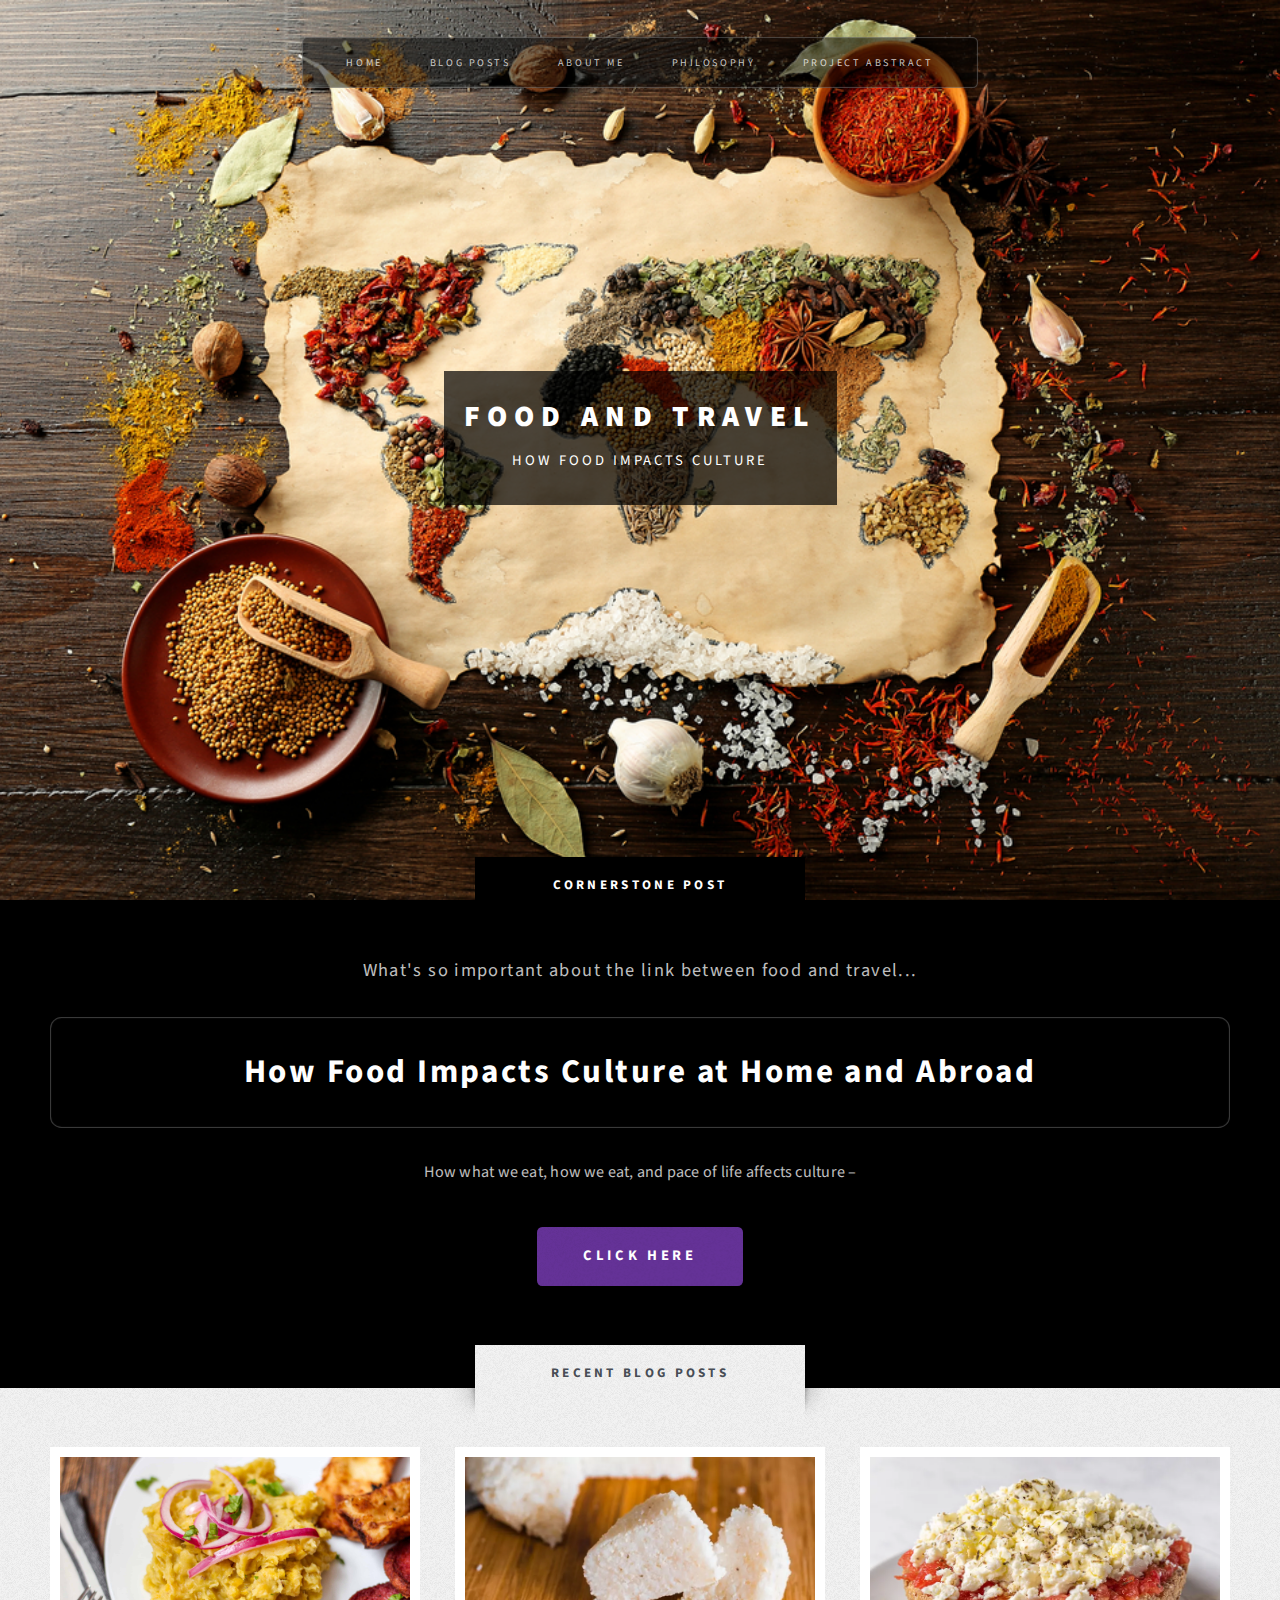
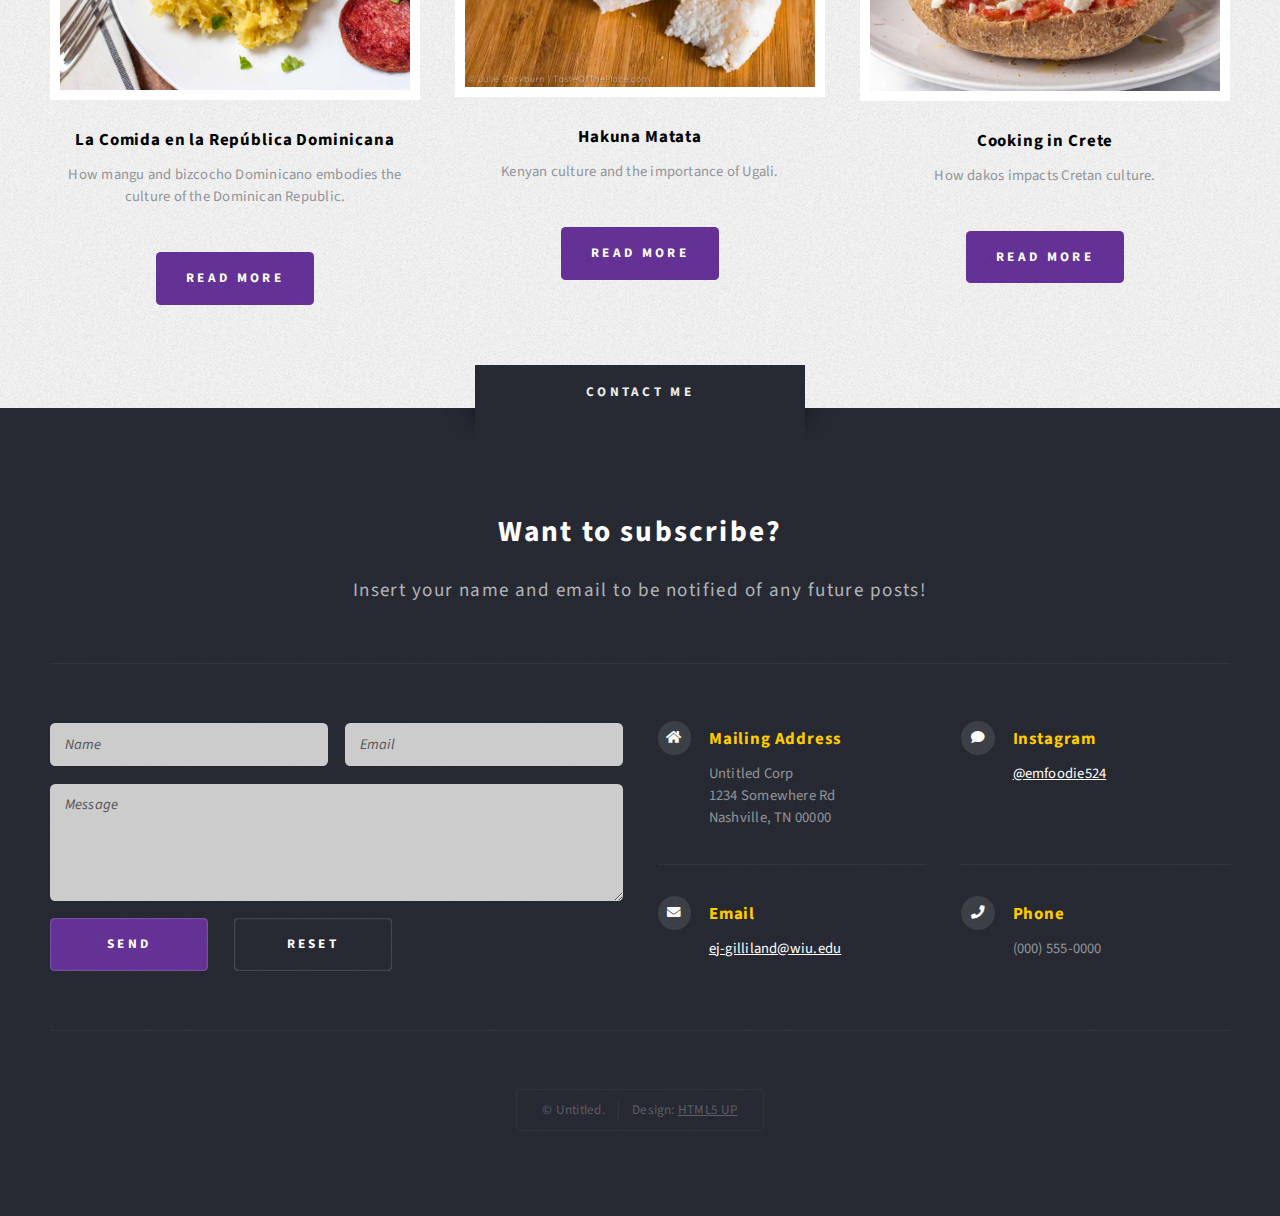
==== commit cdfd50de: "New alt text made and a few other changes" ====
--- a/index.html
+++ b/index.html
@@ -59,7 +59,7 @@
 							How Food Impacts Culture at Home and Abroad<br class="mobile-hide" />
 							 <a href="http://html5up.net" class="nobr"></a>
 						</p>
-						<p class="style3">Cornerstone description here <strong></strong><strong></strong><strong></strong> 
+						<p class="style3">How what we eat, how we eat, and pace of life affects culture<strong></strong><strong></strong><strong></strong> 
 						<a href="http://html5up.net/license"></a>
 						 &ndash;</p>
 						<ul class="actions">
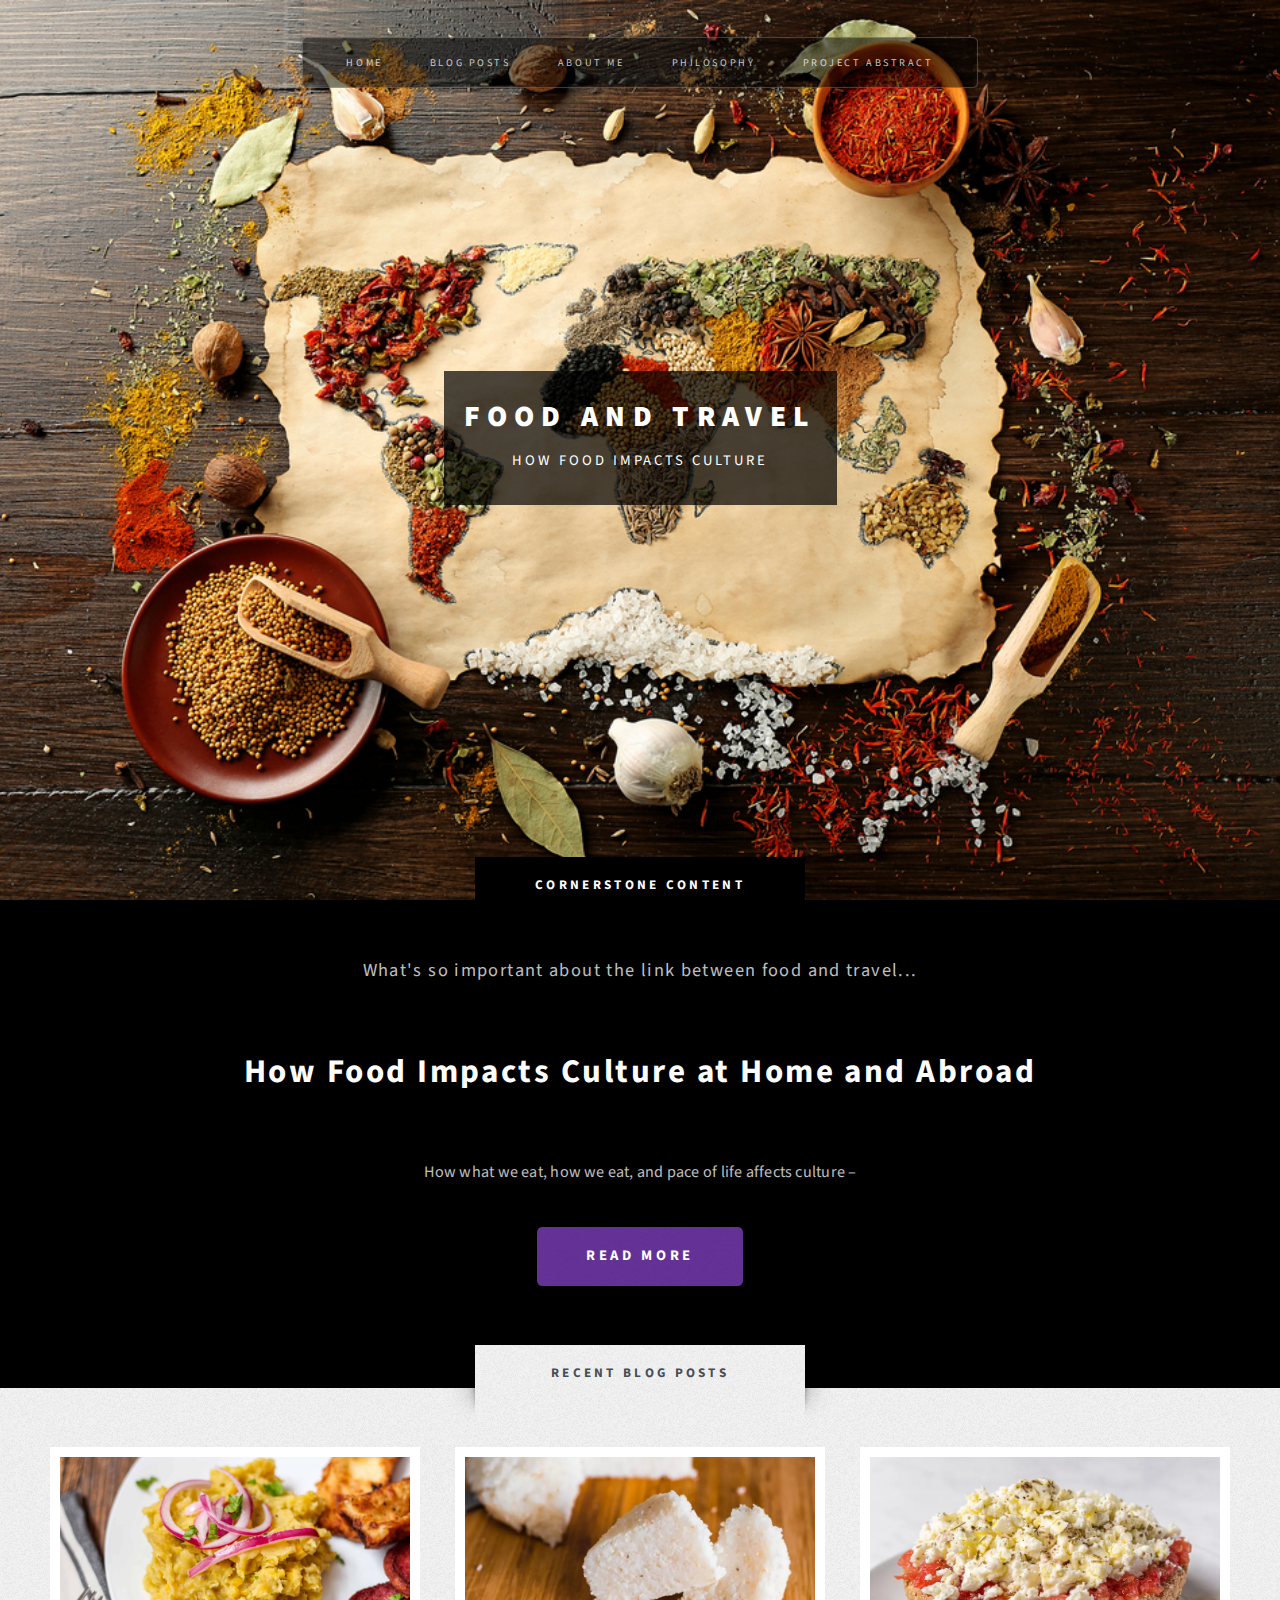
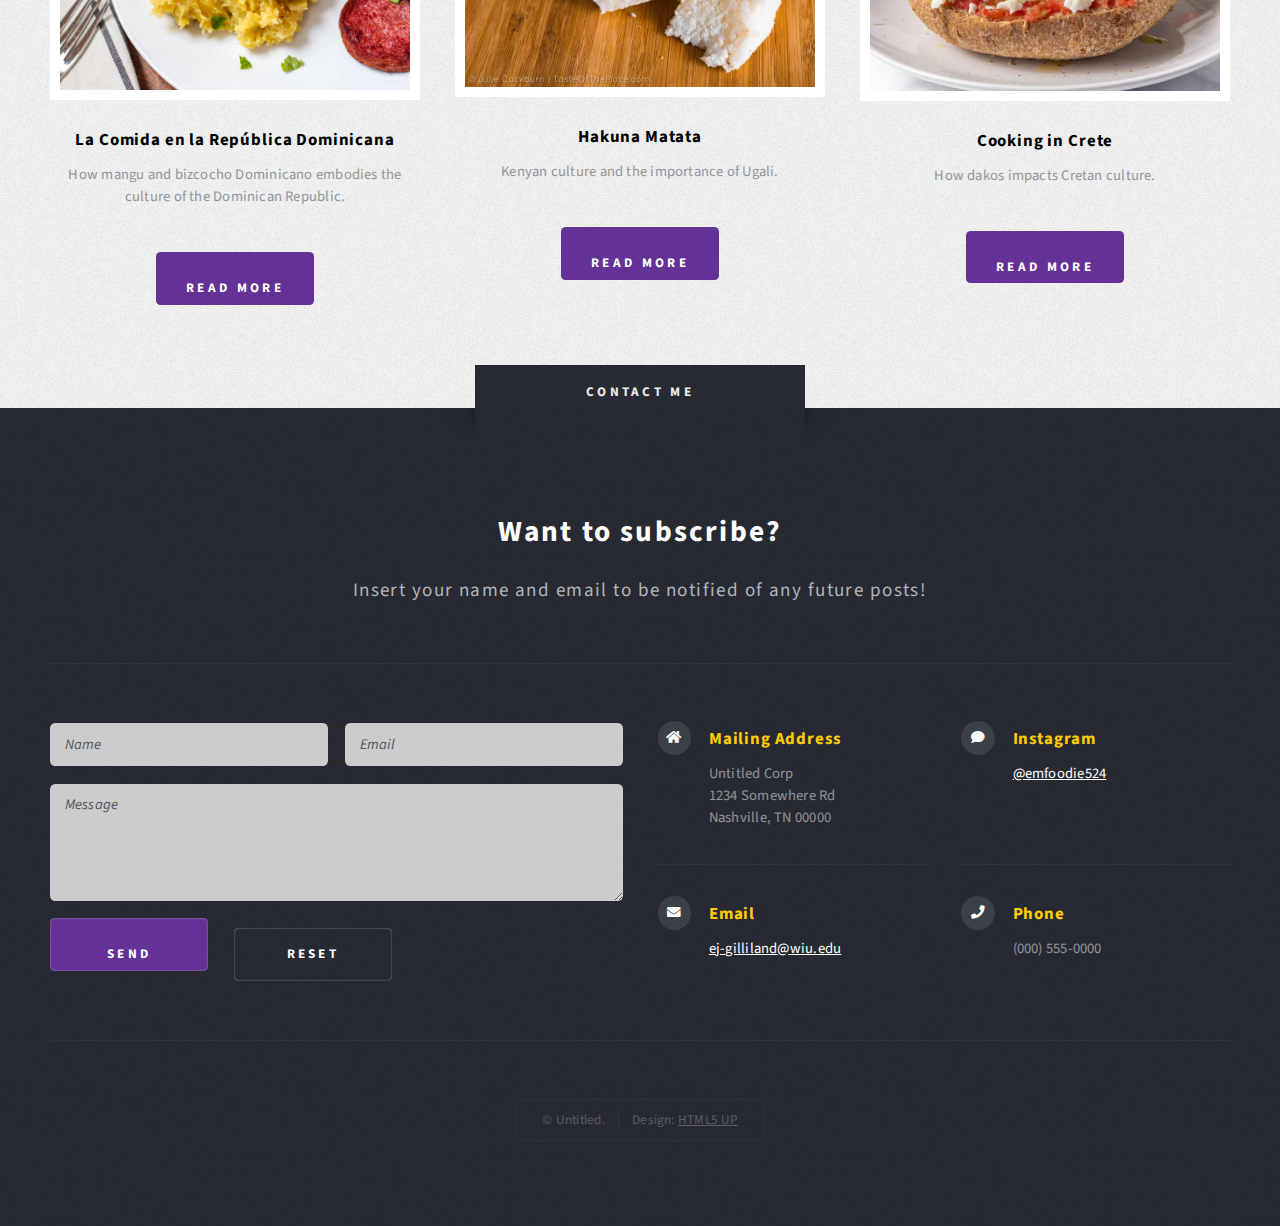
==== commit 0225a20e: "deleted pictures, changed titles and headings" ====
--- a/index.html
+++ b/index.html
@@ -33,12 +33,12 @@
 								<li>
 									<a href="#">Blog Posts</a>
 									<ul>
-										<li><a href="Cornerstone Blog Post.html" target="_blank">Cornerstone Blog Post</a></li>
-										<li><a href="Blog Post 1.html" target="_blank">Blog Post 1</a></li>
-										<li><a href="Blog Post 2.html"target="_blank">Blog Post 2</a></li>
-										<li><a href="Blog Post 3.html"target="_blank">Blog Post 3</a></li>
-										<li><a href="Blog Post 4.html"target="_blank">Blog Post 4</a></li>
-										<li><a href="Blog Post 5.html"target="_blank">Blog Post 5</a></li>
+										<li><a href="Cornerstone Blog Post.html" target="_blank">How Food Impacts Culture</a></li>
+										<li><a href="Blog Post 1.html" target="_blank">Food and Culture</a></li>
+										<li><a href="Blog Post 2.html"target="_blank">Cuisine in Kampala</a></li>
+										<li><a href="Blog Post 3.html"target="_blank">La Comida en la República Dominicana</a></li>
+										<li><a href="Blog Post 4.html"target="_blank">Hakuna Matata</a></li>
+										<li><a href="Blog Post 5.html"target="_blank">Cooking in Crete</a></li>
 										<li><a href="References.html"target="_blank">References</a></li>
 									</ul>
 								</li>
@@ -52,7 +52,7 @@
 
 			<!-- Intro -->
 				<section id="intro" class="wrapper style1">
-					<div class="title">Cornerstone Post</div>
+					<div class="title">Cornerstone Content</div>
 					<div class="container">
 						<p class="style1">What's so important about the link between food and travel...</p>
 						<p class="style2">
@@ -63,7 +63,7 @@
 						<a href="http://html5up.net/license"></a>
 						 &ndash;</p>
 						<ul class="actions">
-							<li><a href="Cornerstone Blog Post.html" class="button style3 large">Click here</a></li>
+							<li><a href="Cornerstone Blog Post.html" class="button style3 large">Read More</a></li>
 						</ul>
 					</div>
 				</section>
--- a/assets/css/main.css
+++ b/assets/css/main.css
@@ -1673,30 +1673,40 @@
 			min-width: 14em;
 		}
 
-		input[type="button"].style1,
-		input[type="submit"].style1,
-		input[type="reset"].style1,
-		button.style1,
-		.button.style1 {
+		.button-container {
+			display: flex;
+			justify-content: space-between; /* Distributes buttons evenly */
+		  }
+		  
+		  input[type="button"].style1,
+		  input[type="submit"].style1,
+		  input[type="reset"].style1,
+		  button.style1,
+		  .button.style1 {
 			background: #663399 url("images/overlay.png");
 			color: #fff;
-		}
-
-			input[type="button"].style1:hover,
-			input[type="submit"].style1:hover,
-			input[type="reset"].style1:hover,
-			button.style1:hover,
-			.button.style1:hover {
-				background-color: #FFCC00;
-			}
-
-			input[type="button"].style1:active,
-			input[type="submit"].style1:active,
-			input[type="reset"].style1:active,
-			button.style1:active,
-			.button.style1:active {
-				background-color: #FFCC00;
-			}
+			padding: 10px 20px; /* Set consistent padding for all buttons */
+			border: none;
+			cursor: pointer;
+			margin: 0; /* Remove default margin for consistent spacing */
+		  }
+		  
+		  input[type="button"].style1:hover,
+		  input[type="submit"].style1:hover,
+		  input[type="reset"].style1:hover,
+		  button.style1:hover,
+		  .button.style1:hover {
+			background-color: #FFCC00;
+		  }
+		  
+		  input[type="button"].style1:active,
+		  input[type="submit"].style1:active,
+		  input[type="reset"].style1:active,
+		  button.style1:active,
+		  .button.style1:active {
+			background-color: #FFCC00;
+		  }
+		  
 
 		input[type="button"].style2,
 		input[type="submit"].style2,
@@ -2253,7 +2263,7 @@
 			font-weight: 700;
 			color: #fff;
 			border-radius: 0.35em;
-			box-shadow: inset 0px 0px 1px 1px rgba(255, 255, 255, 0.25);
+			box-shadow: inset 0px 0px 1px 1px #282b34(255, 255, 255, 0.25);
 			font-size: 2.75em;
 			letter-spacing: 0.075em;
 			line-height: 1.35em;
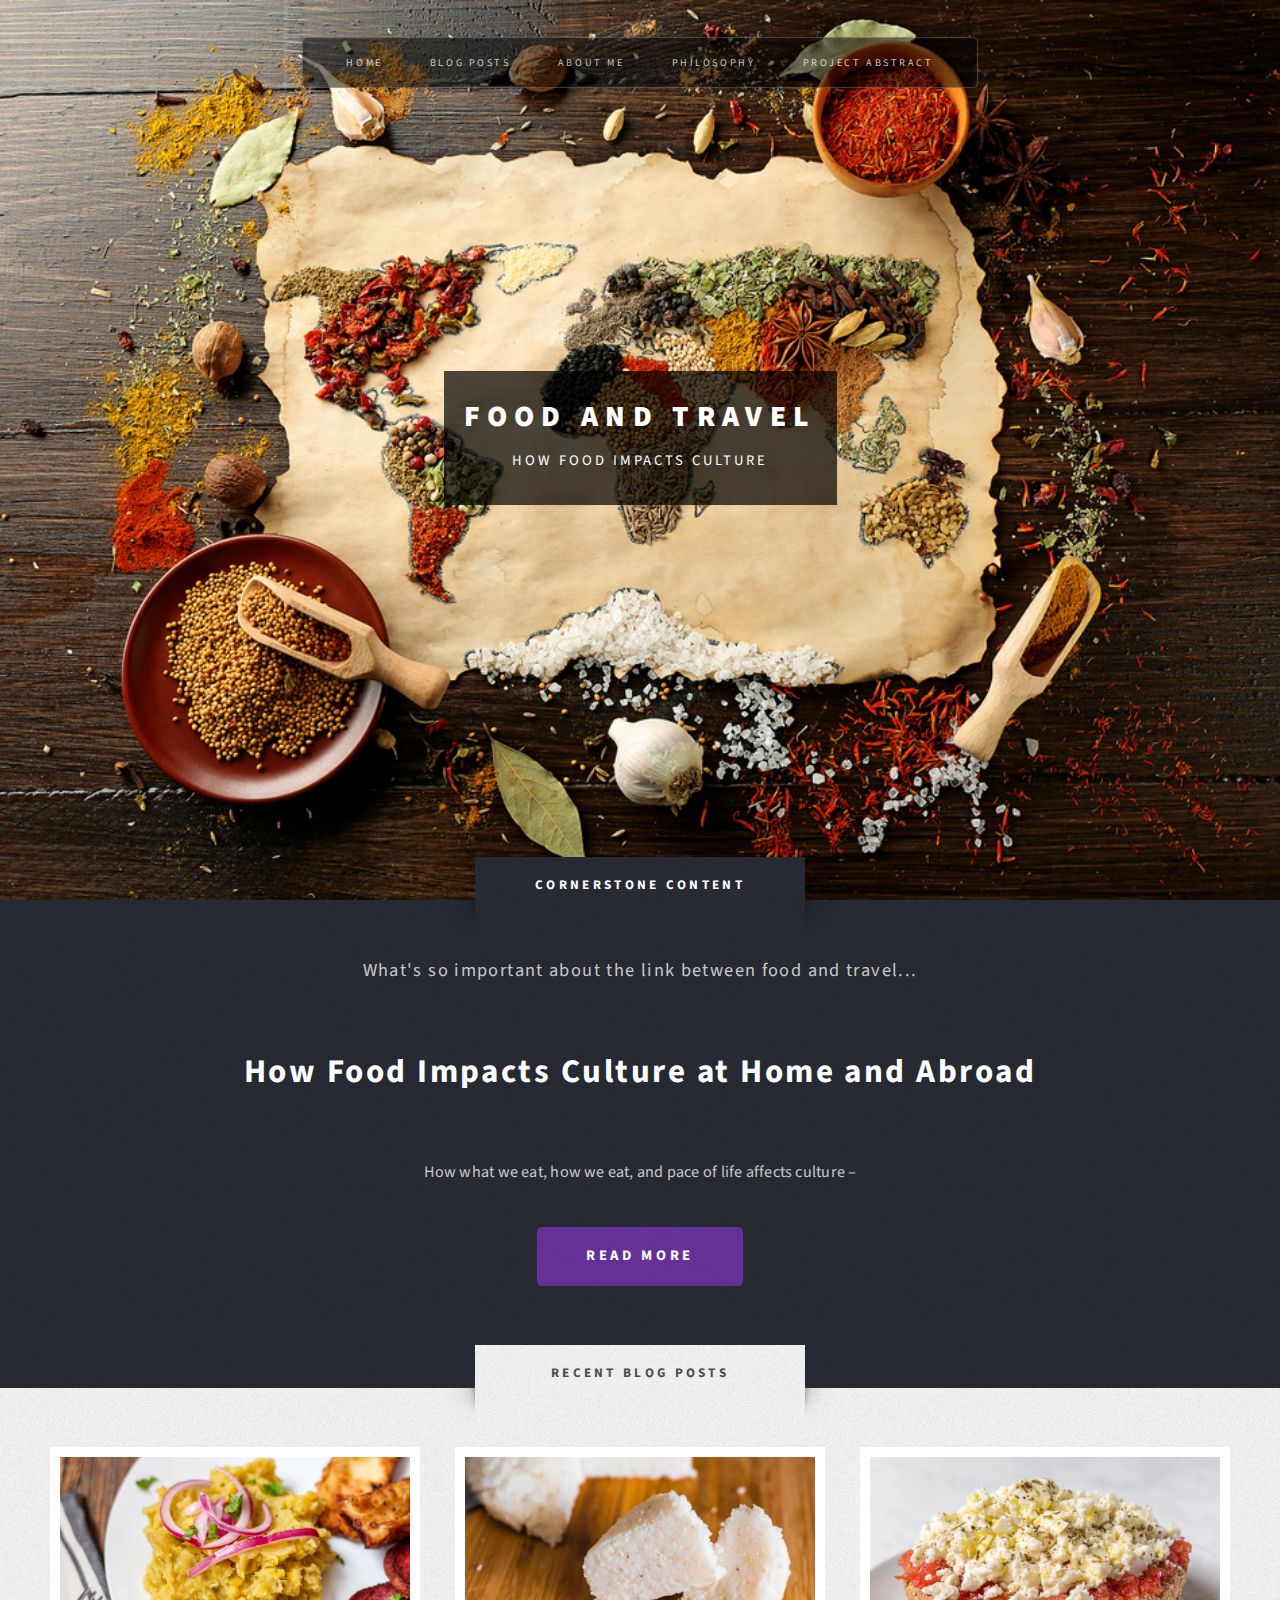
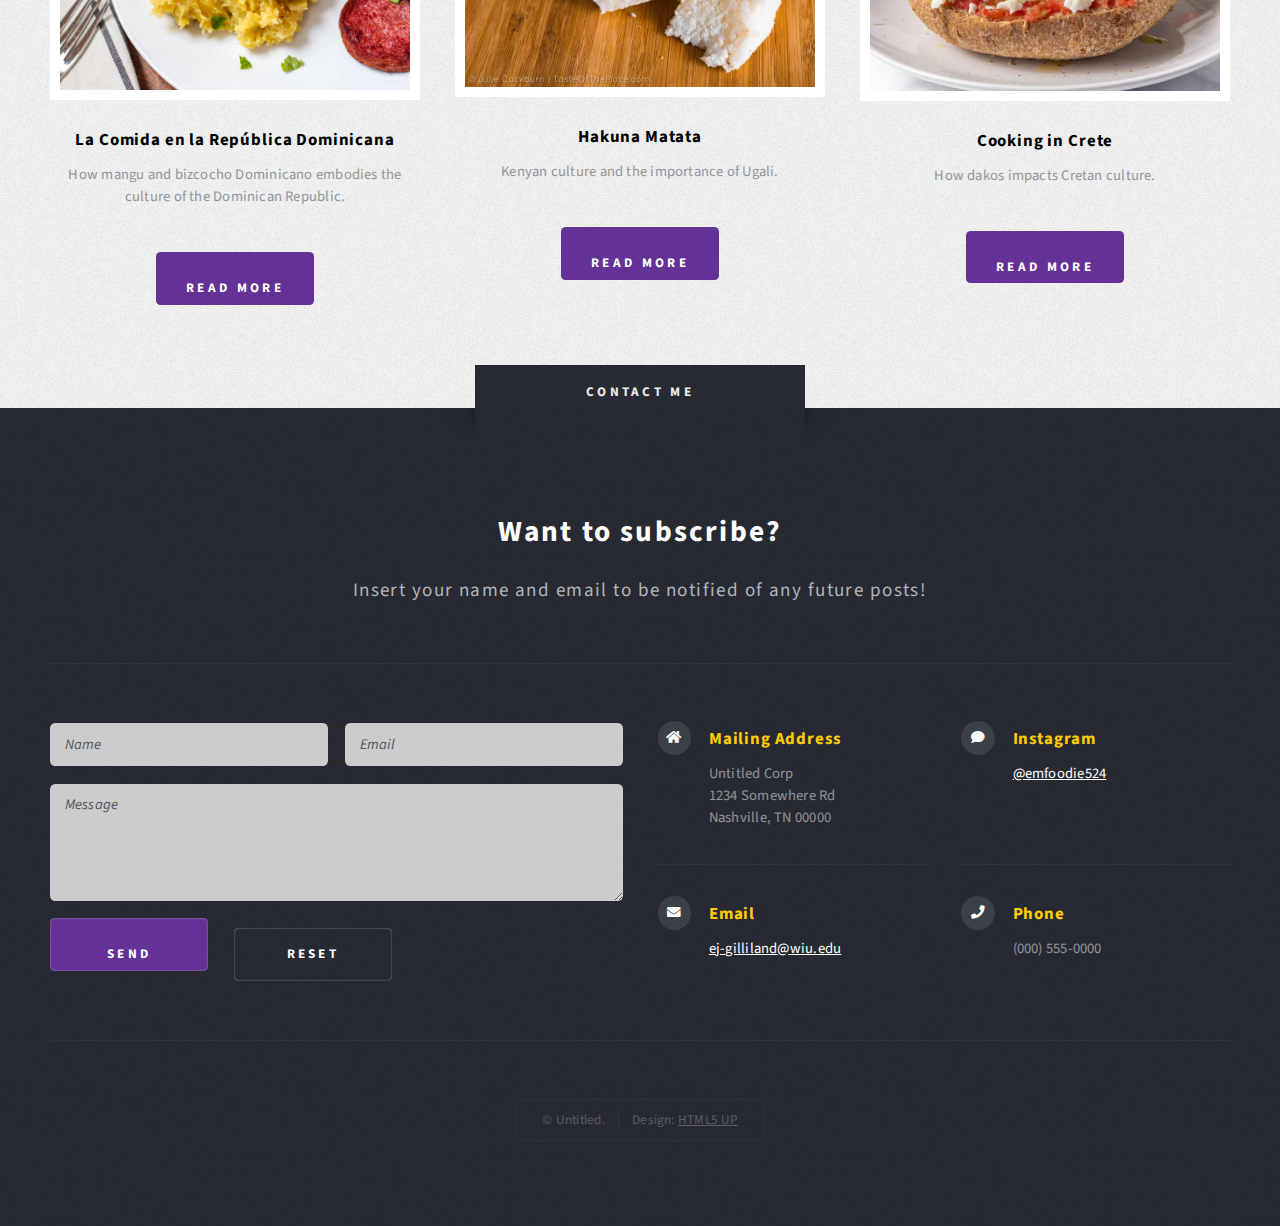
==== commit 4afd7466: "changed title of home page" ====
--- a/index.html
+++ b/index.html
@@ -6,7 +6,7 @@
 -->
 <html>
 	<head>
-		<title>Emma's Website</title>
+		<title>Food and Travel</title>
 		<meta charset="utf-8" />
 		<meta name="viewport" content="width=device-width, initial-scale=1, user-scalable=no" />
 		<link rel="stylesheet" href="assets/css/main.css" />
--- a/assets/css/main.css
+++ b/assets/css/main.css
@@ -2019,13 +2019,13 @@
 			}
 
 		.wrapper.style1 {
-			background: #000000 url("images/overlay.png");
+			background: #282b34 url("images/overlay.png");
 			color: #eee;
 			color: rgba(255, 255, 255, 0.75);
 		}
 
 			.wrapper.style1 .title {
-				background: #000000 url("images/overlay.png");
+				background: #282b34 url("images/overlay.png");
 				color: #fff;
 			}
 
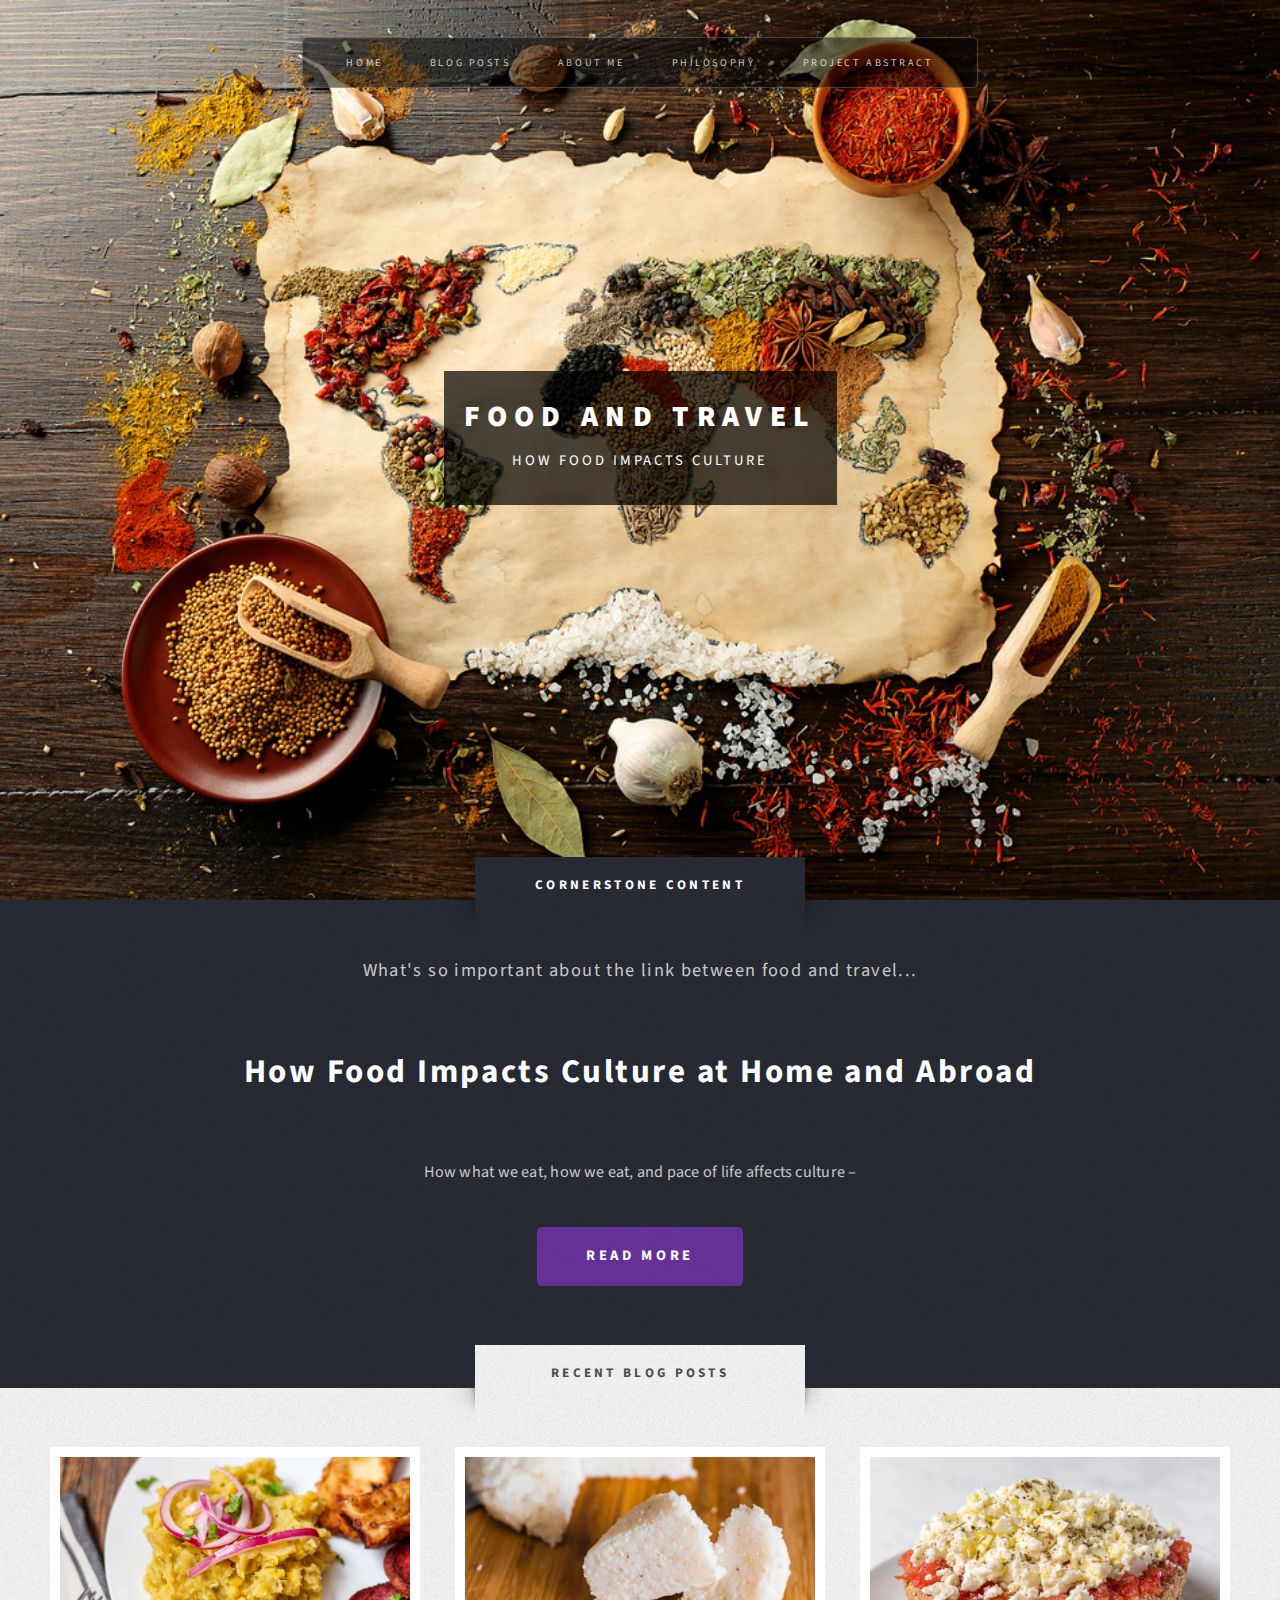
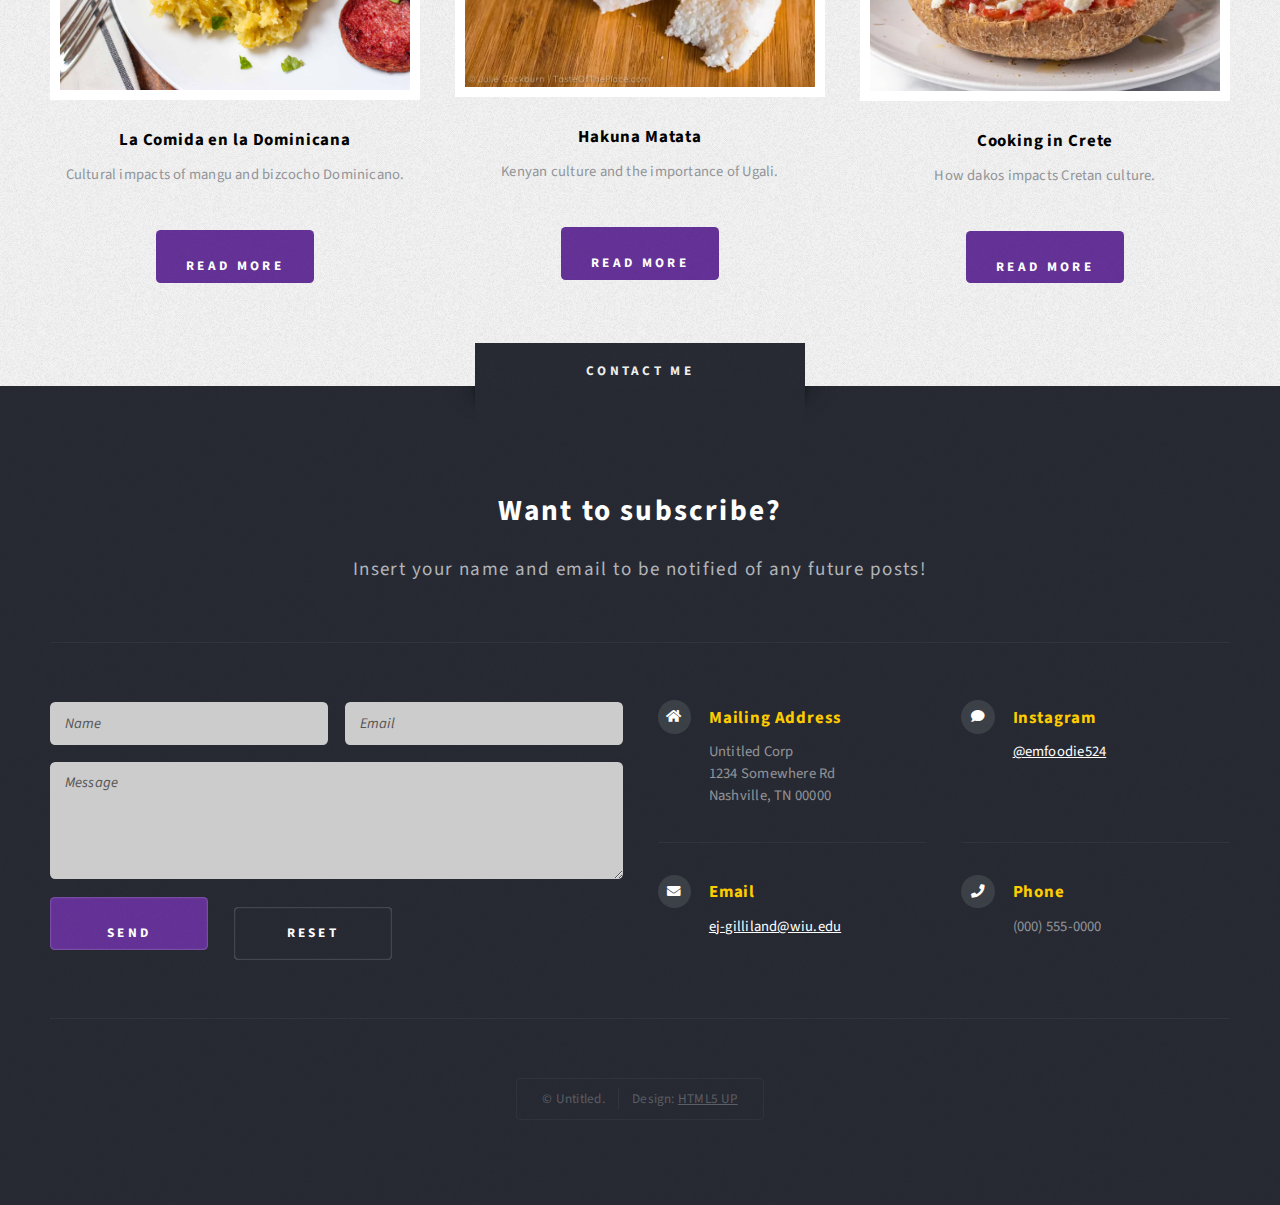
==== commit 2692cd7b: "light edits, modified highlights section, and added to Philosophy." ====
--- a/index.html
+++ b/index.html
@@ -78,8 +78,8 @@
 							<div class="col-4 col-12-medium">
 								<section class="highlight">
 									<a href="#" class="image featured"><img src="images/Mangu.jpg" alt="" width="200" height="200"/></a>
-									<h3><a href="#">La Comida en la República Dominicana</a></h3>
-									<p>How mangu and bizcocho Dominicano embodies the culture of the Dominican Republic.</p>
+									<h3><a href="#">La Comida en la Dominicana</a></h3>
+									<p>Cultural impacts of mangu and bizcocho Dominicano.</p>
 									<ul class="actions">
 										<li><a href="Blog Post 3.html" class="button style1">Read More</a></li>
 									</ul>
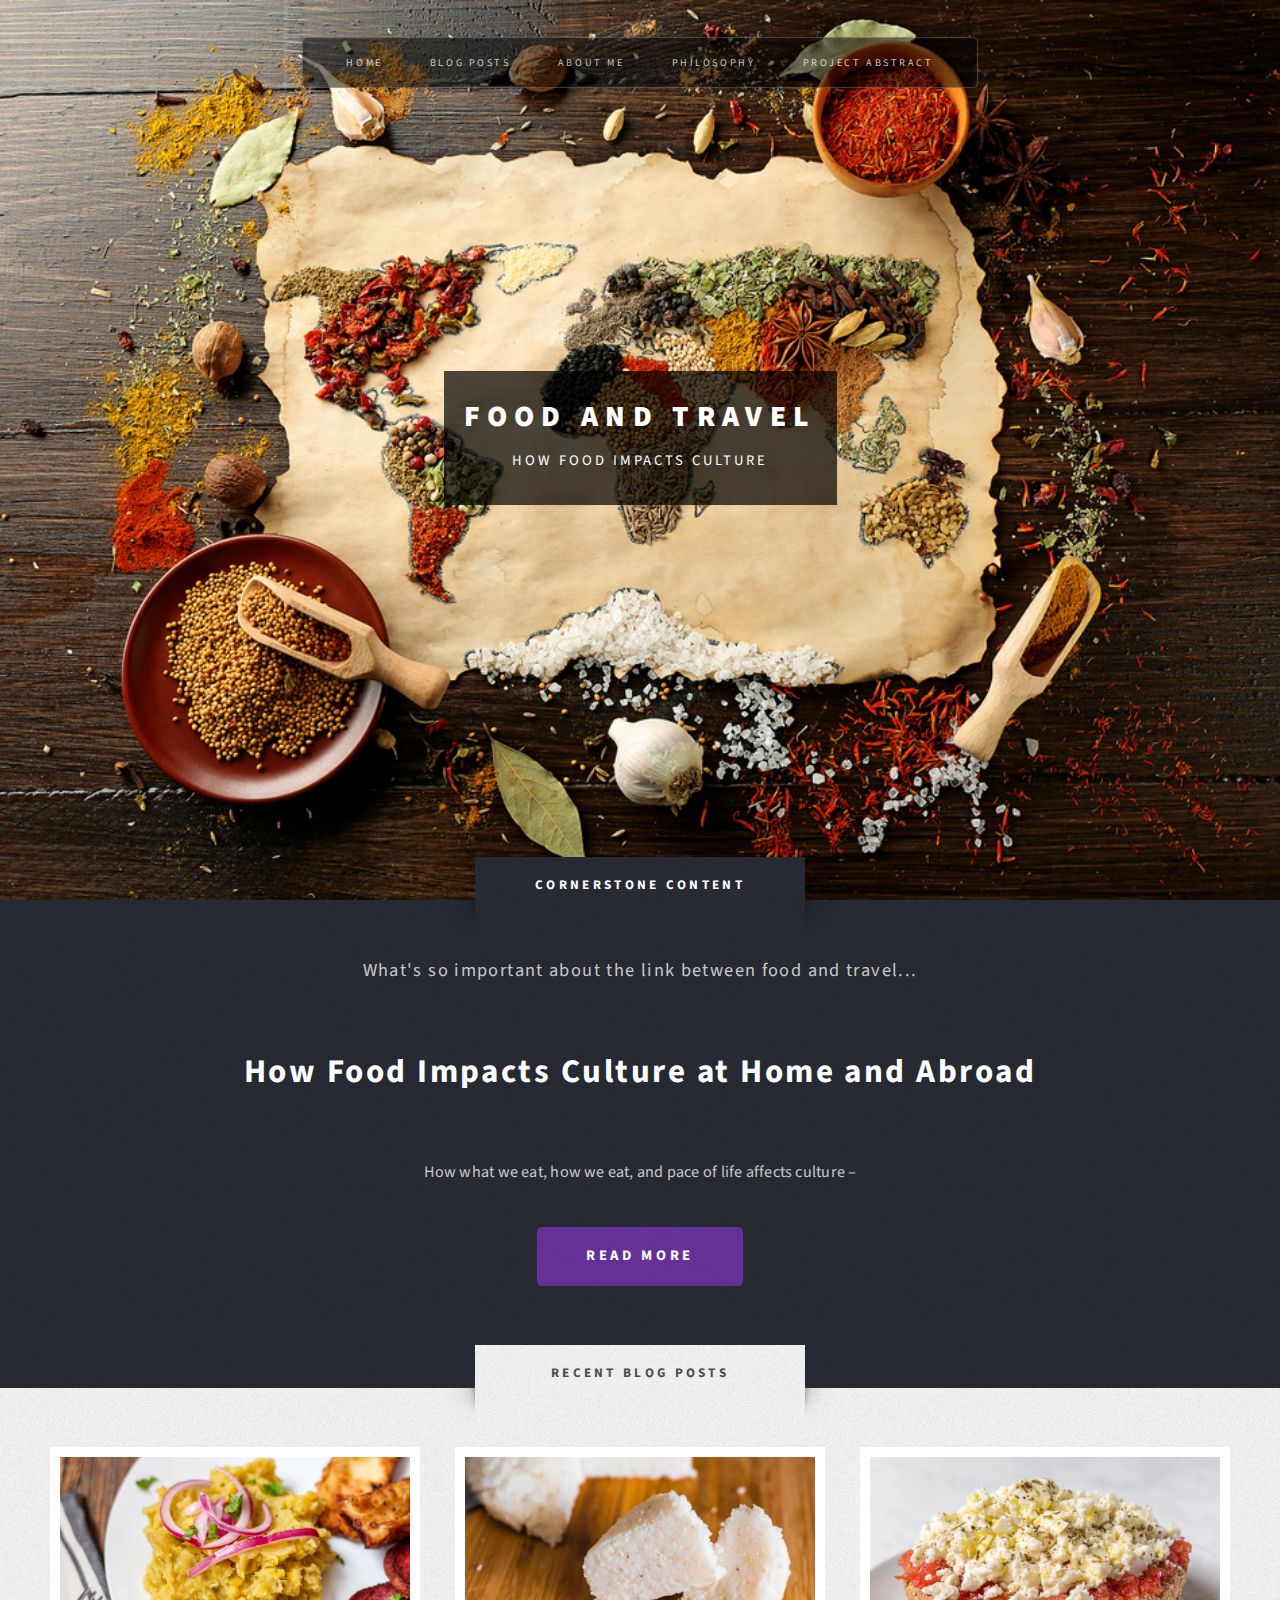
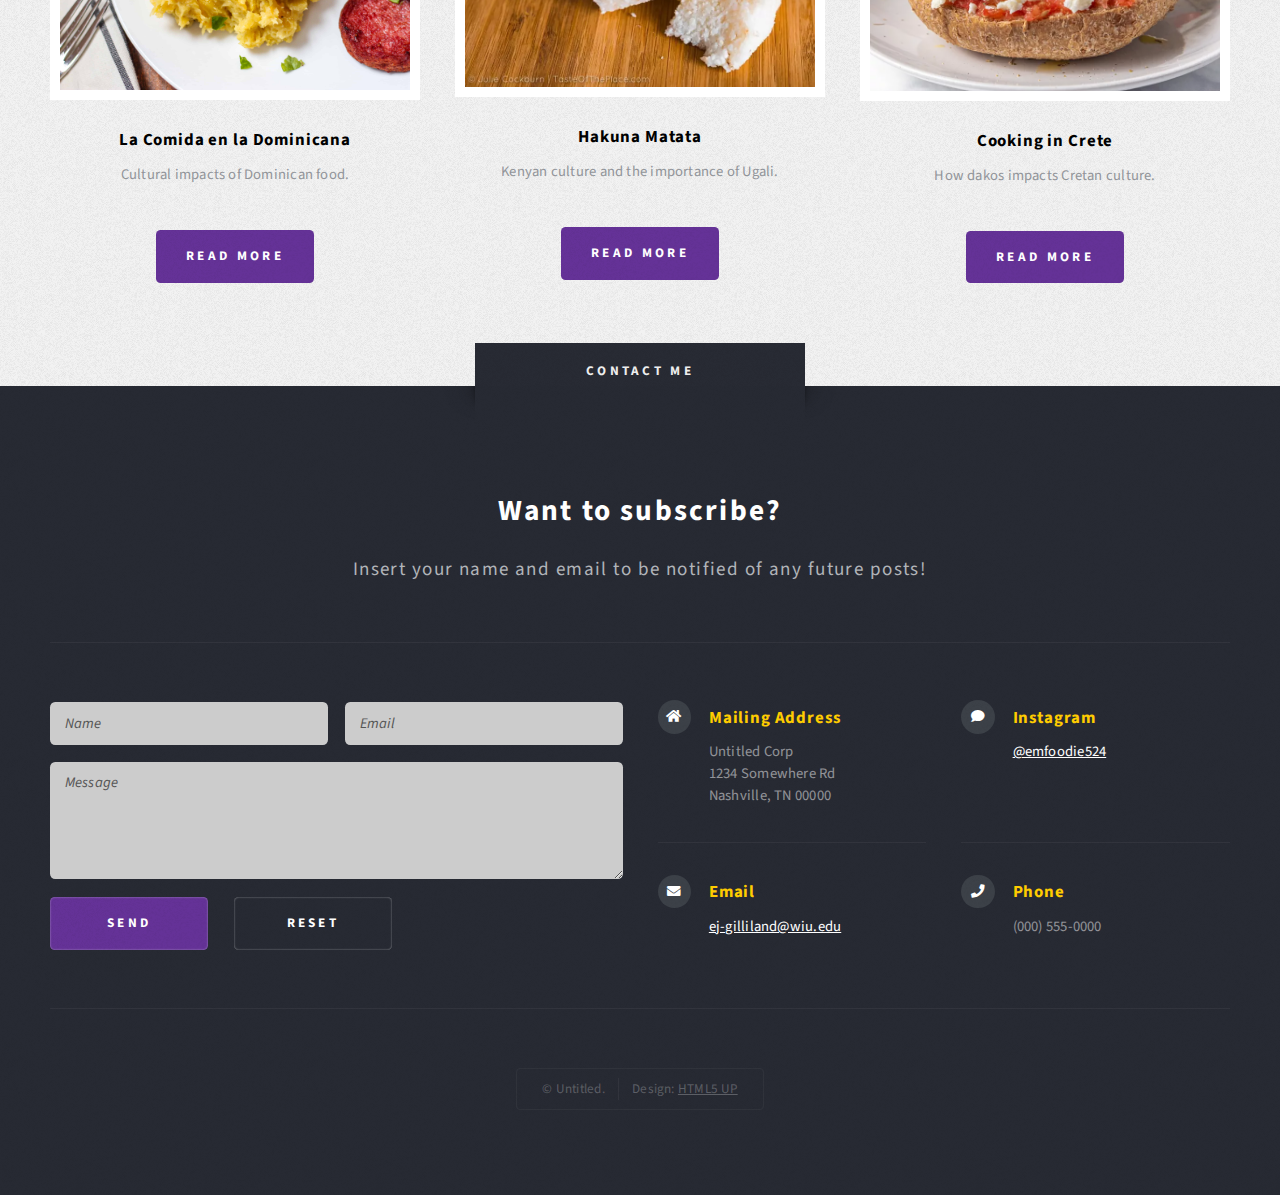
==== commit ccaff10d: "changed highlights" ====
--- a/index.html
+++ b/index.html
@@ -79,7 +79,7 @@
 								<section class="highlight">
 									<a href="#" class="image featured"><img src="images/Mangu.jpg" alt="" width="200" height="200"/></a>
 									<h3><a href="#">La Comida en la Dominicana</a></h3>
-									<p>Cultural impacts of mangu and bizcocho Dominicano.</p>
+									<p>Cultural impacts of Dominican food.</p>
 									<ul class="actions">
 										<li><a href="Blog Post 3.html" class="button style1">Read More</a></li>
 									</ul>
--- a/assets/css/main.css
+++ b/assets/css/main.css
@@ -1685,10 +1685,8 @@
 		  .button.style1 {
 			background: #663399 url("images/overlay.png");
 			color: #fff;
-			padding: 10px 20px; /* Set consistent padding for all buttons */
 			border: none;
 			cursor: pointer;
-			margin: 0; /* Remove default margin for consistent spacing */
 		  }
 		  
 		  input[type="button"].style1:hover,
